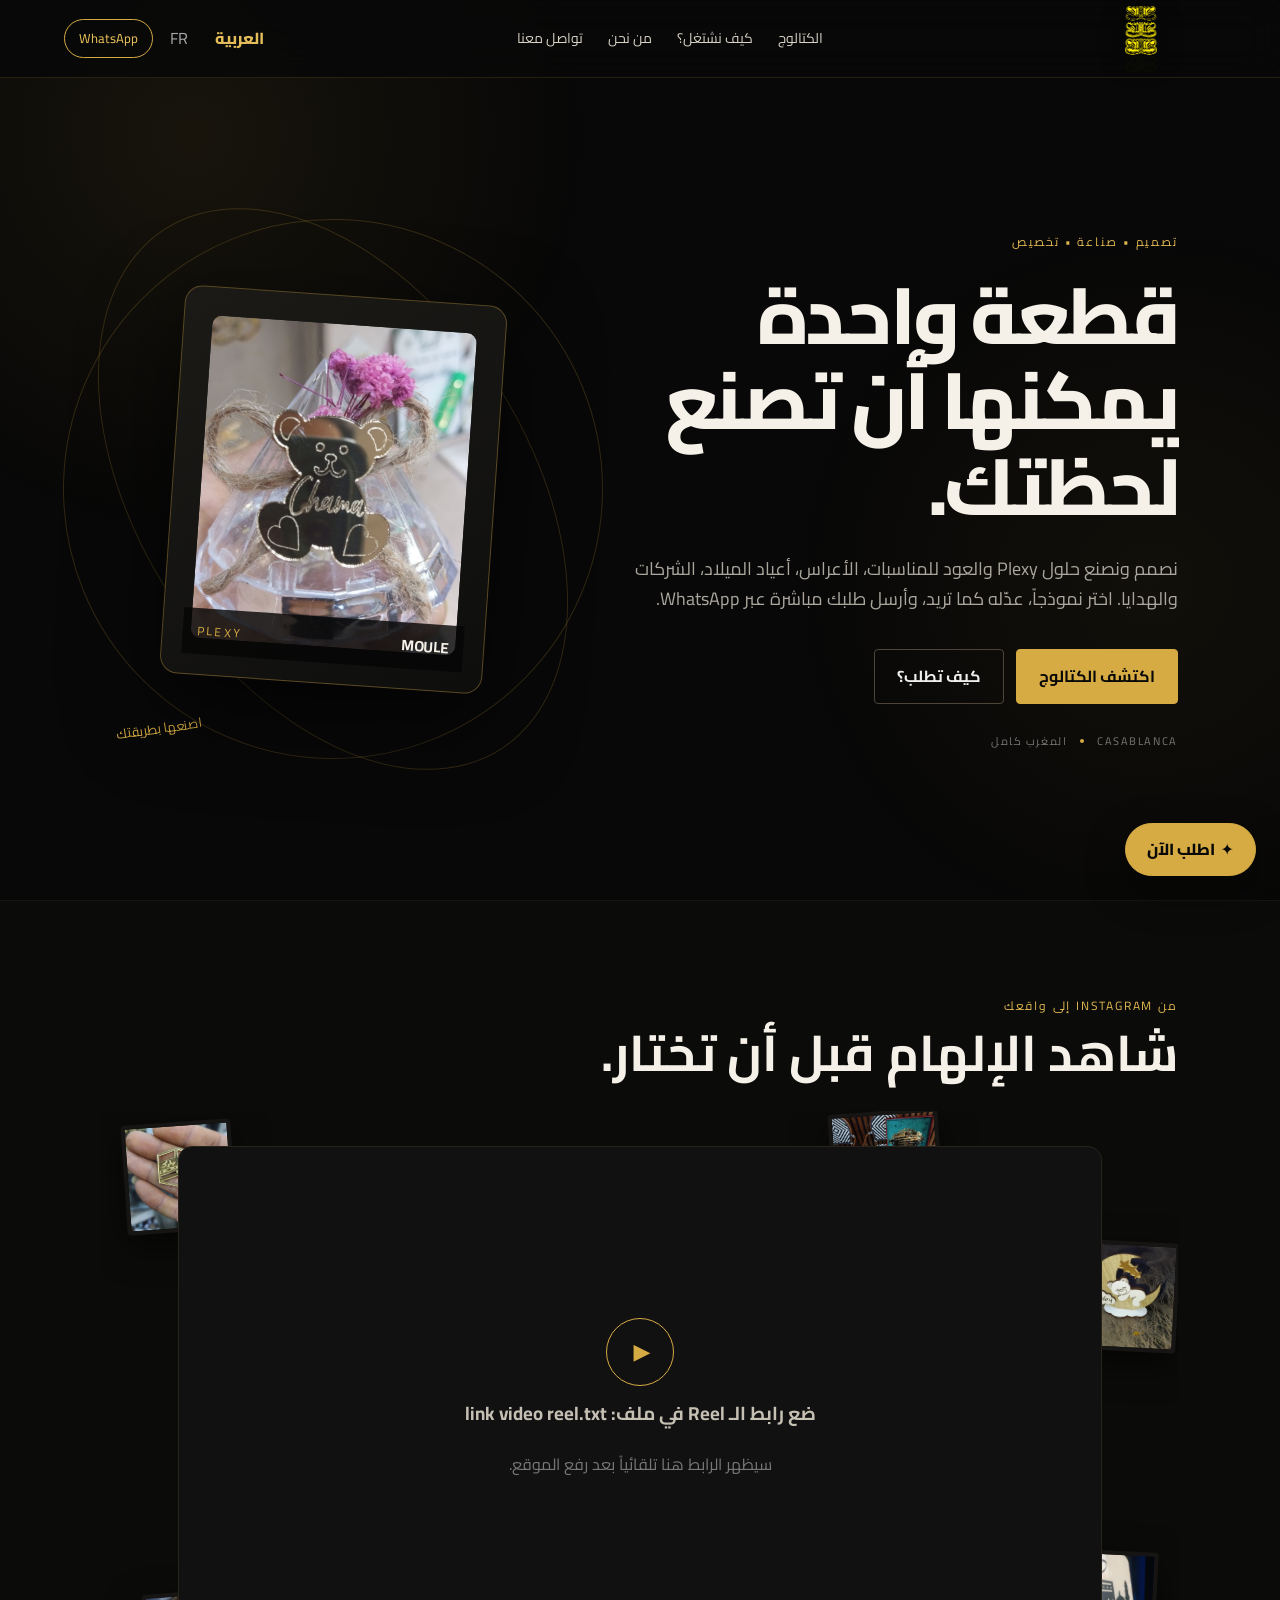
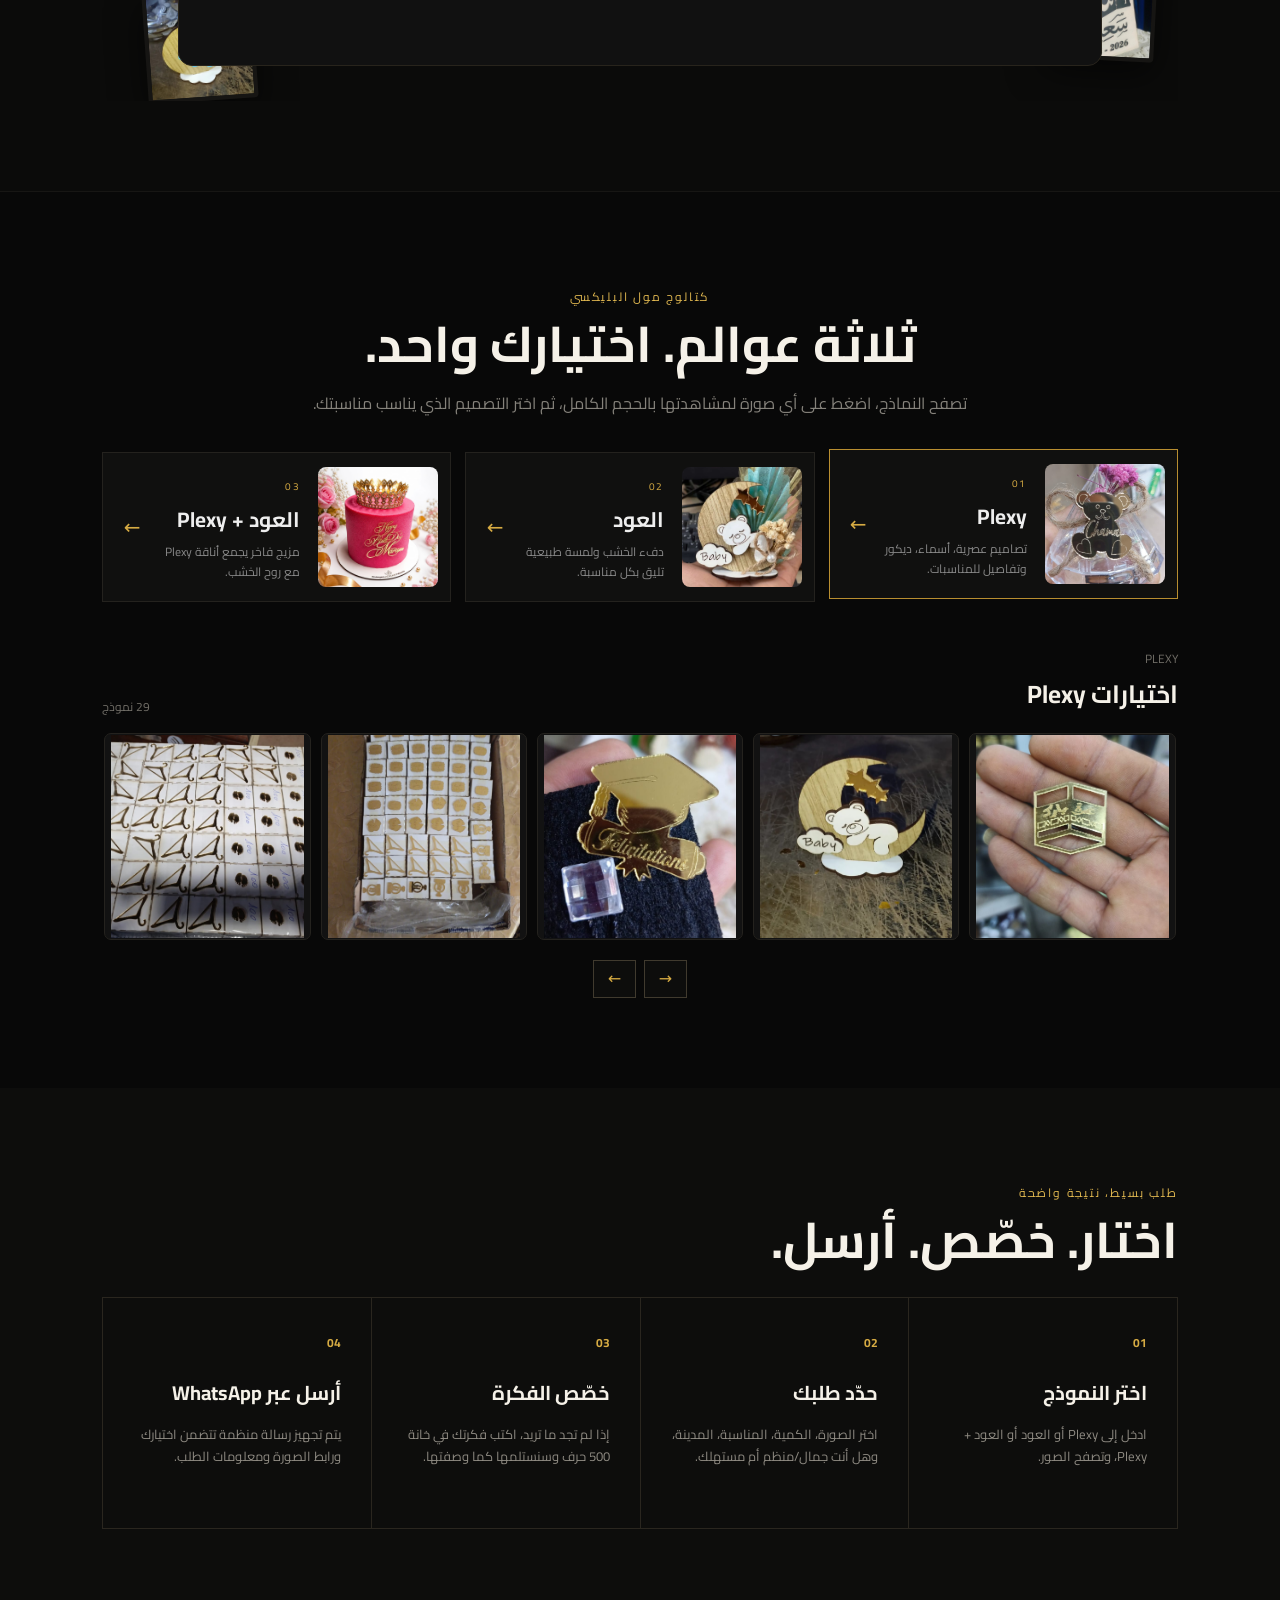
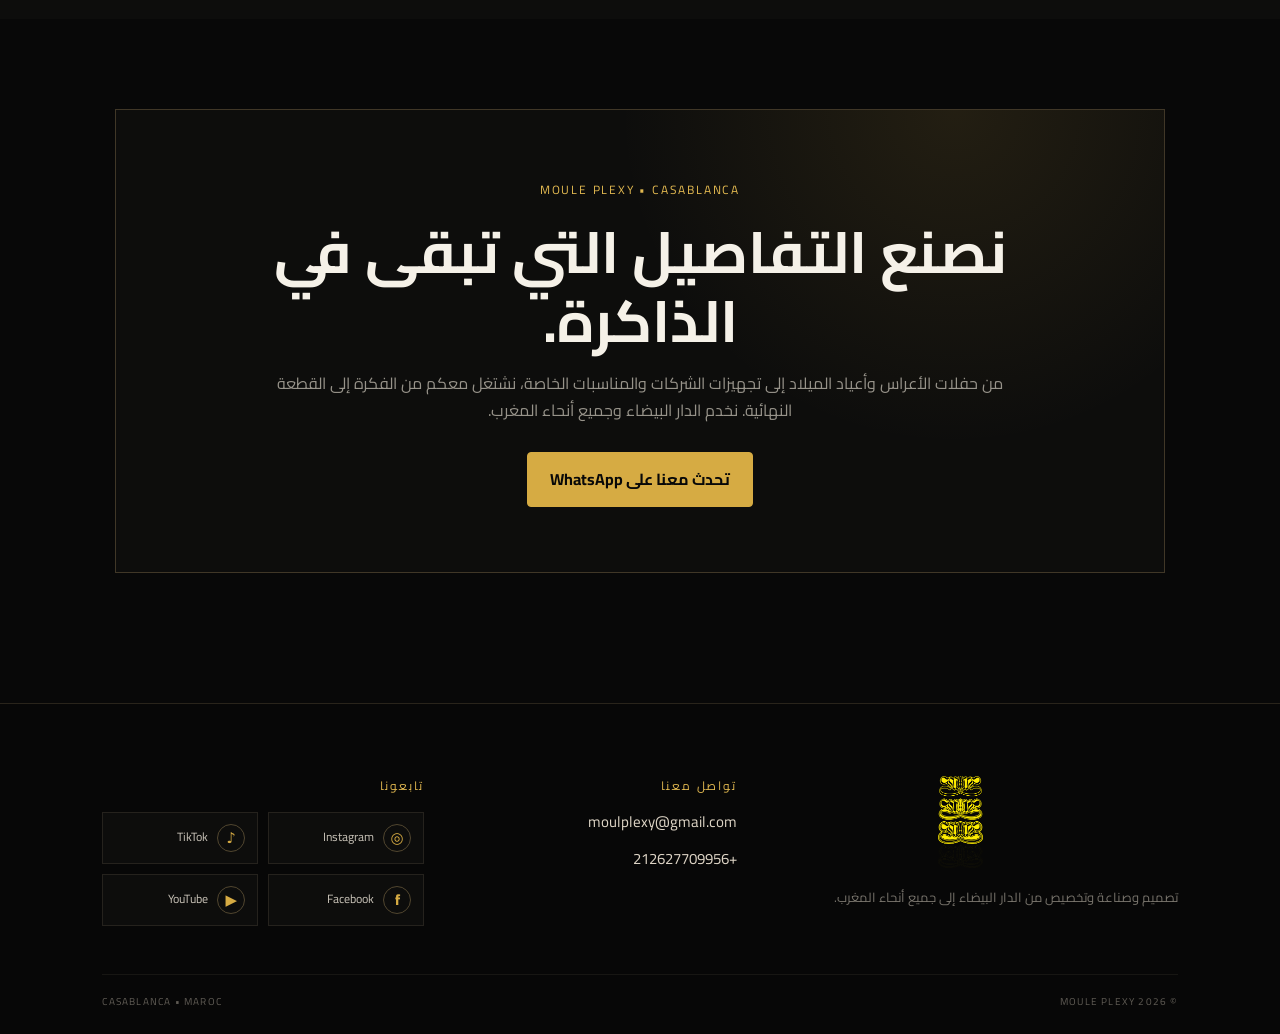
==== index.html @ 2c3da357 "Initial commit" ====
<!doctype html>
<html lang="ar" dir="rtl">
<head>
  <meta charset="utf-8">
  <meta name="viewport" content="width=device-width, initial-scale=1">
  <meta name="theme-color" content="#080808">
  <meta name="description" content="مول البليكسي — تصاميم Plexy والعود وحلول مخصصة للمناسبات والشركات في المغرب.">
  <title>MOULE PLEXY | مول البليكسي</title>
  <link rel="icon" href="assets/logo.png">
  <link rel="preconnect" href="https://fonts.googleapis.com">
  <link rel="preconnect" href="https://fonts.gstatic.com" crossorigin>
  <link href="https://fonts.googleapis.com/css2?family=Cairo:wght@400;500;600;700;800&family=Playfair+Display:wght@500;600;700&display=swap" rel="stylesheet">
  <link rel="stylesheet" href="style.css">
</head>
<body>
  <header class="site-header">
    <a class="brand" href="#top" aria-label="Moule Plexy">
      <img src="assets/logo.png" alt="MOULE PLEXY">
    </a>
    <nav class="nav">
      <a href="#catalog" data-ar="الكتالوج" data-fr="Catalogue">الكتالوج</a>
      <a href="#how" data-ar="كيف نشتغل؟" data-fr="Comment ça marche ?">كيف نشتغل؟</a>
      <a href="#about" data-ar="من نحن" data-fr="À propos">من نحن</a>
      <a href="#contact" data-ar="تواصل معنا" data-fr="Contact">تواصل معنا</a>
    </nav>
    <div class="header-actions">
      <button class="lang-btn active" data-lang="ar">العربية</button>
      <button class="lang-btn" data-lang="fr">FR</button>
      <a class="wa-mini" href="https://wa.me/212627709956" target="_blank" rel="noopener">WhatsApp</a>
    </div>
  </header>

  <main id="top">
    <section class="hero">
      <div class="hero-copy">
        <span class="eyebrow" data-ar="تصميم • صناعة • تخصيص" data-fr="Design • Fabrication • Personnalisation">تصميم • صناعة • تخصيص</span>
        <h1 data-ar="قطعة واحدة يمكنها أن تصنع لحظتك." data-fr="Une pièce suffit à créer votre moment.">قطعة واحدة يمكنها أن تصنع لحظتك.</h1>
        <p data-ar="نصمم ونصنع حلول Plexy والعود للمناسبات، الأعراس، أعياد الميلاد، الشركات والهدايا. اختر نموذجاً، عدّله كما تريد، وأرسل طلبك مباشرة عبر WhatsApp."
           data-fr="Nous concevons et fabriquons des créations en plexy et en bois pour mariages, anniversaires, événements, entreprises et cadeaux. Choisissez un modèle, personnalisez-le et envoyez votre demande directement sur WhatsApp.">
          نصمم ونصنع حلول Plexy والعود للمناسبات، الأعراس، أعياد الميلاد، الشركات والهدايا. اختر نموذجاً، عدّله كما تريد، وأرسل طلبك مباشرة عبر WhatsApp.
        </p>
        <div class="hero-ctas">
          <a class="btn primary" href="#catalog" data-ar="اكتشف الكتالوج" data-fr="Découvrir le catalogue">اكتشف الكتالوج</a>
          <a class="btn ghost" href="#how" data-ar="كيف تطلب؟" data-fr="Comment commander ?">كيف تطلب؟</a>
        </div>
        <div class="hero-meta">
          <span>CASABLANCA</span><i></i><span data-ar="المغرب كامل" data-fr="Tout le Maroc">المغرب كامل</span>
        </div>
      </div>
      <div class="hero-visual">
        <div class="gold-orbit orbit-a"></div>
        <div class="gold-orbit orbit-b"></div>
        <div class="hero-card">
          <img src="assets/plexi-icon.jpeg" alt="Plexy">
          <div class="hero-card-label"><strong>MOULE</strong><span>PLEXY</span></div>
        </div>
        <div class="hero-note" data-ar="اصنعها بطريقتك" data-fr="Créez-la à votre façon">اصنعها بطريقتك</div>
      </div>
    </section>

    <section class="reel-section">
      <div class="section-head">
        <div>
          <span class="kicker" data-ar="من Instagram إلى واقعك" data-fr="D’Instagram à votre réalité">من Instagram إلى واقعك</span>
          <h2 data-ar="شاهد الإلهام قبل أن تختار." data-fr="Voyez l’inspiration avant de choisir.">شاهد الإلهام قبل أن تختار.</h2>
        </div>
        <a id="reelLink" class="text-link" href="#" target="_blank" rel="noopener" hidden>Instagram ↗</a>
      </div>
      <div class="reel-stage" id="reelStage"><div class="reel-decor" id="reelDecor"></div><div class="reel-frame" id="reelFrame">
        <div class="reel-placeholder">
          <div class="play-ring">▶</div>
          <h3 data-ar="ضع رابط الـ Reel في ملف: link video reel.txt" data-fr="Ajoutez le lien du Reel dans : link video reel.txt">ضع رابط الـ Reel في ملف: link video reel.txt</h3>
          <p data-ar="سيظهر الرابط هنا تلقائياً بعد رفع الموقع." data-fr="Le lien apparaîtra ici automatiquement après la mise en ligne.">سيظهر الرابط هنا تلقائياً بعد رفع الموقع.</p>
        </div>
      </div></div>
    </section>

    <section class="catalog" id="catalog">
      <div class="section-head centered">
        <span class="kicker" data-ar="كتالوج مول البليكسي" data-fr="Catalogue Moule Plexy">كتالوج مول البليكسي</span>
        <h2 data-ar="ثلاثة عوالم. اختيارك واحد." data-fr="Trois univers. Un seul choix.">ثلاثة عوالم. اختيارك واحد.</h2>
        <p data-ar="تصفح النماذج، اضغط على أي صورة لمشاهدتها بالحجم الكامل، ثم اختر التصميم الذي يناسب مناسبتك."
           data-fr="Parcourez les modèles, cliquez sur une image pour l’agrandir, puis choisissez le design qui correspond à votre occasion.">
          تصفح النماذج، اضغط على أي صورة لمشاهدتها بالحجم الكامل، ثم اختر التصميم الذي يناسب مناسبتك.
        </p>
      </div>
      <div class="category-grid">
        <button class="category-card active" data-category="plexi">
          <div class="category-image"><img src="assets/plexi-icon.jpeg" alt="Plexy"></div>
          <div><span class="category-no">01</span><h3 data-ar="Plexy" data-fr="Plexy">Plexy</h3><p data-ar="تصاميم عصرية، أسماء، ديكور وتفاصيل للمناسبات." data-fr="Créations modernes, noms, décoration et détails pour vos événements.">تصاميم عصرية، أسماء، ديكور وتفاصيل للمناسبات.</p></div>
          <span class="arrow">←</span>
        </button>
        <button class="category-card" data-category="wood">
          <div class="category-image"><img src="assets/wood-icon.jpeg" alt="Bois"></div>
          <div><span class="category-no">02</span><h3 data-ar="العود" data-fr="Bois">العود</h3><p data-ar="دفء الخشب ولمسة طبيعية تليق بكل مناسبة." data-fr="La chaleur du bois avec une touche naturelle pour chaque occasion.">دفء الخشب ولمسة طبيعية تليق بكل مناسبة.</p></div>
          <span class="arrow">←</span>
        </button>
        <button class="category-card" data-category="combo">
          <div class="category-image"><img src="assets/combo-icon.jfif" alt="Plexy + Bois"></div>
          <div><span class="category-no">03</span><h3 data-ar="العود + Plexy" data-fr="Bois + Plexy">العود + Plexy</h3><p data-ar="مزيج فاخر يجمع أناقة Plexy مع روح الخشب." data-fr="Un mélange premium entre l’élégance du plexy et le caractère du bois.">مزيج فاخر يجمع أناقة Plexy مع روح الخشب.</p></div>
          <span class="arrow">←</span>
        </button>
      </div>

      <div class="gallery-wrap">
        <div class="gallery-head">
          <div><span id="galleryKicker">PLEXY</span><h3 id="galleryTitle">اختيارات Plexy</h3></div>
          <span id="galleryCount"></span>
        </div>
        <div class="gallery" id="gallery"></div>
        <div class="gallery-actions">
          <button class="slider-btn" id="prevBtn" aria-label="Previous">→</button>
          <button class="slider-btn" id="nextBtn" aria-label="Next">←</button>
        </div>
      </div>
    </section>

    <section class="how" id="how">
      <div class="section-head">
        <div><span class="kicker" data-ar="طلب بسيط، نتيجة واضحة" data-fr="Simple à commander, clair à réaliser">طلب بسيط، نتيجة واضحة</span>
        <h2 data-ar="اختار. خصّص. أرسل." data-fr="Choisissez. Personnalisez. Envoyez.">اختار. خصّص. أرسل.</h2></div>
      </div>
      <div class="steps">
        <article><b>01</b><h3 data-ar="اختر النموذج" data-fr="Choisissez le modèle">اختر النموذج</h3><p data-ar="ادخل إلى Plexy أو العود أو العود + Plexy، وتصفح الصور."
          data-fr="Ouvrez Plexy, Bois ou Bois + Plexy et parcourez les modèles.">ادخل إلى Plexy أو العود أو العود + Plexy، وتصفح الصور.</p></article>
        <article><b>02</b><h3 data-ar="حدّد طلبك" data-fr="Définissez votre demande">حدّد طلبك</h3><p data-ar="اختر الصورة، الكمية، المناسبة، المدينة، وهل أنت جمال/منظم أم مستهلك."
          data-fr="Choisissez la photo, la quantité, l’occasion, la ville et indiquez si vous êtes professionnel ou particulier.">اختر الصورة، الكمية، المناسبة، المدينة، وهل أنت جمال/منظم أم مستهلك.</p></article>
        <article><b>03</b><h3 data-ar="خصّص الفكرة" data-fr="Personnalisez l’idée">خصّص الفكرة</h3><p data-ar="إذا لم تجد ما تريد، اكتب فكرتك في خانة 500 حرف وسنستلمها كما وصفتها."
          data-fr="Si aucun modèle ne vous convient, décrivez votre idée en 500 caractères maximum.">إذا لم تجد ما تريد، اكتب فكرتك في خانة 500 حرف وسنستلمها كما وصفتها.</p></article>
        <article><b>04</b><h3 data-ar="أرسل عبر WhatsApp" data-fr="Envoyez sur WhatsApp">أرسل عبر WhatsApp</h3><p data-ar="يتم تجهيز رسالة منظمة تتضمن اختيارك ورابط الصورة ومعلومات الطلب."
          data-fr="Un message structuré avec votre choix, le lien de l’image et les informations de commande est préparé.">يتم تجهيز رسالة منظمة تتضمن اختيارك ورابط الصورة ومعلومات الطلب.</p></article>
      </div>
    </section>

    <section class="about" id="about">
      <div class="about-box">
        <span class="kicker" data-ar="MOULE PLEXY • CASABLANCA" data-fr="MOULE PLEXY • CASABLANCA">MOULE PLEXY • CASABLANCA</span>
        <h2 data-ar="نصنع التفاصيل التي تبقى في الذاكرة." data-fr="Nous créons les détails qui restent en mémoire.">نصنع التفاصيل التي تبقى في الذاكرة.</h2>
        <p data-ar="من حفلات الأعراس وأعياد الميلاد إلى تجهيزات الشركات والمناسبات الخاصة، نشتغل معكم من الفكرة إلى القطعة النهائية. نخدم الدار البيضاء وجميع أنحاء المغرب."
           data-fr="Des mariages et anniversaires aux événements d’entreprise et occasions privées, nous vous accompagnons de l’idée à la pièce finale. Nous livrons à Casablanca et partout au Maroc.">
          من حفلات الأعراس وأعياد الميلاد إلى تجهيزات الشركات والمناسبات الخاصة، نشتغل معكم من الفكرة إلى القطعة النهائية. نخدم الدار البيضاء وجميع أنحاء المغرب.
        </p>
        <a class="btn primary" href="https://wa.me/212627709956" target="_blank" rel="noopener" data-ar="تحدث معنا على WhatsApp" data-fr="Parler avec nous sur WhatsApp">تحدث معنا على WhatsApp</a>
      </div>
    </section>
  </main>

  <footer class="site-footer" id="contact">
    <div class="footer-inner">
      <div class="footer-brand">
        <img src="assets/logo.png" alt="MOULE PLEXY">
        <p data-ar="تصميم وصناعة وتخصيص من الدار البيضاء إلى جميع أنحاء المغرب." data-fr="Design, fabrication et personnalisation depuis Casablanca partout au Maroc.">تصميم وصناعة وتخصيص من الدار البيضاء إلى جميع أنحاء المغرب.</p>
      </div>
      <div class="footer-contact">
        <span class="kicker" data-ar="تواصل معنا" data-fr="Contactez-nous">تواصل معنا</span>
        <a class="contact-line" id="emailLink" href="mailto:moulplexy@gmail.com">moulplexy@gmail.com</a>
        <a class="contact-line" id="waFooter" href="https://wa.me/212627709956" target="_blank" rel="noopener">+212 627 709 956</a>
      </div>
      <div class="social-block">
        <span class="kicker" data-ar="تابعونا" data-fr="Suivez-nous">تابعونا</span>
        <div class="social-grid">
          <a class="social-link" id="instagramLink" href="https://www.instagram.com/moulplexy/" target="_blank" rel="noopener" aria-label="Instagram"><span class="social-icon">◎</span><span>Instagram</span></a>
          <a class="social-link" id="tiktokLink" href="https://www.tiktok.com/@moulplexy" target="_blank" rel="noopener" aria-label="TikTok"><span class="social-icon">♪</span><span>TikTok</span></a>
          <a class="social-link" id="facebookLink" href="https://www.facebook.com/moulplexy" target="_blank" rel="noopener" aria-label="Facebook"><span class="social-icon">f</span><span>Facebook</span></a>
          <a class="social-link" id="youtubeLink" href="https://www.youtube.com/@moulplexy" target="_blank" rel="noopener" aria-label="YouTube"><span class="social-icon">▶</span><span>YouTube</span></a>
        </div>
      </div>
    </div>
    <div class="footer-bottom"><span>© <span id="year"></span> MOULE PLEXY</span><span data-ar="CASABLANCA • MAROC" data-fr="CASABLANCA • MAROC">CASABLANCA • MAROC</span></div>
  </footer>

  <button class="floating-order" id="floatingOrder"><span>✦</span><span data-ar="اطلب الآن" data-fr="Commander">اطلب الآن</span></button>

  <div class="modal" id="productModal" aria-hidden="true">
    <div class="modal-backdrop"></div>
    <div class="modal-dialog" role="dialog" aria-modal="true">
      <button class="modal-close" id="modalClose" aria-label="Close">×</button>
      <div class="modal-image"><img id="modalImg" src="" alt=""></div>
      <div class="modal-info">
        <span class="kicker" id="modalCategory"></span>
        <h2 id="modalTitle"></h2>
        <p id="modalDescription"></p>
        <form id="orderForm">
          <div class="form-grid">
            <label><span data-ar="الكمية" data-fr="Quantité">الكمية</span><input id="qty" type="number" min="1" value="1" required></label>
            <label><span data-ar="المناسبة" data-fr="Occasion">المناسبة</span><select id="occasion">
              <option value="wedding" data-ar="عرس / زفاف" data-fr="Mariage">عرس / زفاف</option>
              <option value="birthday" data-ar="عيد ميلاد" data-fr="Anniversaire">عيد ميلاد</option>
              <option value="corporate" data-ar="شركة / حدث مهني" data-fr="Entreprise / événement professionnel">شركة / حدث مهني</option>
              <option value="other" data-ar="مناسبة أخرى" data-fr="Autre">مناسبة أخرى</option>
            </select></label>
            <label><span data-ar="المدينة" data-fr="Ville">المدينة</span><input id="city" maxlength="80" placeholder="Casablanca" required></label>
            <label><span data-ar="الصفة" data-fr="Profil">الصفة</span><select id="profile">
              <option value="professional" data-ar="جمال / منظم / شركة" data-fr="Professionnel / organisateur / entreprise">جمال / منظم / شركة</option>
              <option value="consumer" data-ar="مستهلك / فرد" data-fr="Particulier">مستهلك / فرد</option>
            </select></label>
          </div>
          <label class="idea-label"><span data-ar="إذا كانت لديك فكرة خاصة (500 حرف كحد أقصى)" data-fr="Si vous avez une idée personnalisée (500 caractères max.)">إذا كانت لديك فكرة خاصة (500 حرف كحد أقصى)</span>
            <textarea id="idea" maxlength="500" rows="4" placeholder="اكتب فكرتك هنا..."></textarea><small id="charCount">0/500</small></label>
          <button class="btn primary full" type="submit"><span data-ar="إرسال الطلب عبر WhatsApp" data-fr="Envoyer la demande via WhatsApp">إرسال الطلب عبر WhatsApp</span> ↗</button>
        </form>
      </div>
    </div>
  </div>

  <script src="script.js"></script>
</body>
</html>
---- style.css ----
*{box-sizing:border-box}html{scroll-behavior:smooth}body{margin:0;background:#080808;color:#f5f1e8;font-family:"Cairo",system-ui,sans-serif;line-height:1.7}body:before{content:"";position:fixed;inset:0;pointer-events:none;background:radial-gradient(circle at 15% 15%,rgba(214,171,67,.08),transparent 30%),radial-gradient(circle at 90% 65%,rgba(214,171,67,.05),transparent 28%);z-index:-1}a{color:inherit;text-decoration:none}button,input,select,textarea{font:inherit}.site-header{height:78px;position:sticky;top:0;z-index:30;background:rgba(8,8,8,.88);backdrop-filter:blur(18px);border-bottom:1px solid rgba(214,171,67,.15);display:flex;align-items:center;gap:30px;padding:8px 5vw}.brand{height:60px;width:88px;display:flex;align-items:center}.brand img{max-height:58px;width:100%;object-fit:contain;filter:drop-shadow(0 5px 15px rgba(0,0,0,.4))}.nav{display:flex;gap:25px;flex:1;justify-content:center}.nav a{font-size:14px;color:#d8d2c5;transition:.2s}.nav a:hover{color:#e0b94f}.header-actions{display:flex;align-items:center;gap:7px}.lang-btn{border:0;background:transparent;color:#aaa;padding:7px 10px;cursor:pointer}.lang-btn.active{color:#e4bd5a;font-weight:800}.wa-mini{border:1px solid #d6ab43;color:#f0c65e;border-radius:999px;padding:7px 14px;font-size:13px}.hero{min-height:calc(100vh - 78px);display:grid;grid-template-columns:1.1fr .9fr;align-items:center;gap:4vw;padding:70px 8vw;overflow:hidden;position:relative}.hero-copy{max-width:760px}.eyebrow,.kicker{display:inline-block;color:#e1b850;font-size:12px;letter-spacing:.15em;text-transform:uppercase}.hero h1{font-size:clamp(42px,6.2vw,82px);line-height:1.08;margin:18px 0 24px;font-weight:800;letter-spacing:-.04em}.hero p{color:#aaa69d;font-size:18px;max-width:690px}.hero-ctas{display:flex;gap:12px;margin-top:34px}.btn{display:inline-flex;justify-content:center;align-items:center;gap:8px;border-radius:4px;padding:13px 22px;border:1px solid #d6ab43;cursor:pointer;transition:.25s;font-weight:700}.btn.primary{background:#d6ab43;color:#080808}.btn.primary:hover{background:#f1cf72;transform:translateY(-2px)}.btn.ghost{border-color:#4d4638;color:#eee}.btn.ghost:hover{border-color:#d6ab43}.hero-meta{display:flex;align-items:center;gap:13px;margin-top:28px;font-size:11px;color:#777;letter-spacing:.14em}.hero-meta i{width:4px;height:4px;background:#d6ab43;border-radius:50%}.hero-visual{height:570px;position:relative;display:grid;place-items:center}.hero-card{width:min(360px,70%);aspect-ratio:1/1.18;background:linear-gradient(145deg,#1b1a17,#0e0e0d);border:1px solid rgba(214,171,67,.35);border-radius:18px;padding:28px;box-shadow:0 30px 90px rgba(0,0,0,.6);transform:rotate(4deg);position:relative;z-index:2}.hero-card img{width:100%;height:100%;object-fit:cover;border-radius:10px;filter:saturate(.92)}.hero-card-label{position:absolute;bottom:20px;right:20px;left:20px;background:rgba(5,5,5,.8);padding:10px 14px;display:flex;justify-content:space-between;align-items:center}.hero-card-label strong{font-size:15px}.hero-card-label span{font-size:12px;color:#d6ab43;letter-spacing:.2em}.gold-orbit{position:absolute;border:1px solid rgba(214,171,67,.2);border-radius:50%}.orbit-a{width:540px;height:540px;transform:rotate(23deg)}.orbit-b{width:390px;height:620px;transform:rotate(-33deg)}.hero-note{position:absolute;bottom:35px;left:3%;font-size:13px;color:#d6ab43;transform:rotate(-8deg)}section{padding:90px 8vw}.reel-section{border-top:1px solid #171614;border-bottom:1px solid #171614;background:#0b0b0a}.section-head{display:flex;justify-content:space-between;align-items:end;gap:20px;margin-bottom:28px}.section-head h2{margin:7px 0 0;font-size:clamp(30px,4vw,50px);line-height:1.15}.centered{text-align:center;display:block;max-width:800px;margin:0 auto 35px}.centered p{color:#85827b}.text-link{color:#d6ab43}.reel-stage{position:relative;width:min(1120px,100%);margin:auto;padding:35px 7%}.reel-decor{position:absolute;inset:0;pointer-events:none;overflow:hidden}.reel-decor img{position:absolute;width:110px;height:110px;object-fit:cover;border:4px solid #161513;box-shadow:0 12px 35px rgba(0,0,0,.55);border-radius:4px;transform:rotate(var(--r));transition:.5s}.reel-decor img:nth-child(1){top:2%;left:2%}.reel-decor img:nth-child(2){top:22%;right:0}.reel-decor img:nth-child(3){bottom:0;left:4%}.reel-decor img:nth-child(4){bottom:7%;right:2%}.reel-decor img:nth-child(5){top:0;right:22%}.reel-decor img:nth-child(6){bottom:0;left:24%}.reel-frame{width:100%;margin:auto;aspect-ratio:16/9;background:#111;border:1px solid #28241c;border-radius:14px;overflow:hidden;position:relative}.reel-frame iframe{width:100%;height:100%;border:0}.reel-placeholder{height:100%;display:grid;place-items:center;align-content:center;text-align:center;color:#777;padding:30px}.reel-placeholder h3{color:#c6c0b4;margin:12px 0 5px}.play-ring{width:68px;height:68px;border:1px solid #d6ab43;color:#d6ab43;border-radius:50%;display:grid;place-items:center;font-size:22px;padding-left:4px}.category-grid{display:grid;grid-template-columns:repeat(3,1fr);gap:14px}.category-card{background:#10100f;color:#eee;border:1px solid #24221e;padding:12px;text-align:right;display:grid;grid-template-columns:120px 1fr 25px;gap:18px;align-items:center;cursor:pointer;min-height:150px;transition:.25s}.category-card:hover,.category-card.active{border-color:#b88e30;transform:translateY(-3px)}.category-image{width:120px;height:120px;border-radius:8px;overflow:hidden;background:#191817}.category-image img{width:100%;height:100%;object-fit:cover}.category-no{font-size:10px;color:#d6ab43;letter-spacing:.15em}.category-card h3{margin:4px 0;font-size:21px}.category-card p{font-size:12px;color:#888;margin:0}.arrow{color:#d6ab43;font-size:20px}.gallery-wrap{margin-top:42px;position:relative}.gallery-head{display:flex;justify-content:space-between;align-items:end;margin-bottom:14px}.gallery-head h3{margin:2px 0;font-size:25px}.gallery-head span{color:#706d66;font-size:12px}.gallery{display:flex;gap:10px;overflow-x:auto;scroll-behavior:smooth;scrollbar-width:none;padding:2px}.gallery::-webkit-scrollbar{display:none}.gallery-item{flex:0 0 calc(20% - 8px);aspect-ratio:1/1;overflow:hidden;border-radius:7px;background:#121212;cursor:zoom-in;border:1px solid #24221e}.gallery-item img{width:100%;height:100%;object-fit:cover;transition:transform .55s}.gallery-item:hover img{transform:scale(1.08)}.gallery-actions{display:flex;justify-content:center;gap:8px;margin-top:18px}.slider-btn{width:43px;height:38px;border:1px solid #403a2e;background:#0d0d0c;color:#d6ab43;cursor:pointer}.how{background:#0d0d0c}.steps{display:grid;grid-template-columns:repeat(4,1fr);gap:1px;background:#2a261f;border:1px solid #2a261f}.steps article{background:#0d0d0c;padding:30px;min-height:230px}.steps b{color:#d6ab43;font-size:12px}.steps h3{font-size:20px;margin:20px 0 8px}.steps p{color:#8e8a82;font-size:13px}.about{padding-bottom:130px}.about-box{border:1px solid #403727;background:radial-gradient(circle at 80% 0,rgba(214,171,67,.11),transparent 35%),#0d0d0c;padding:65px;max-width:1050px;margin:auto;text-align:center}.about-box h2{font-size:clamp(32px,5vw,58px);line-height:1.2;margin:14px 0}.about-box p{max-width:760px;margin:0 auto 28px;color:#97938a}.floating-order{position:fixed;z-index:25;bottom:24px;right:24px;border:1px solid #d6ab43;background:#d6ab43;color:#080808;border-radius:999px;padding:12px 21px;box-shadow:0 15px 40px rgba(0,0,0,.45);font-weight:800;cursor:pointer}.floating-order span:first-child{margin-left:6px}.modal{position:fixed;inset:0;z-index:60;display:none;align-items:center;justify-content:center;padding:20px}.modal.open{display:flex}.modal-backdrop{position:absolute;inset:0;background:rgba(0,0,0,.86);backdrop-filter:blur(8px)}.modal-dialog{position:relative;z-index:2;width:min(1080px,96vw);max-height:92vh;overflow:auto;background:#0d0d0c;border:1px solid #3b3324;display:grid;grid-template-columns:1fr 1fr}.modal-close{position:absolute;top:10px;left:10px;z-index:5;width:40px;height:40px;border-radius:50%;border:1px solid #51472f;background:rgba(0,0,0,.65);color:#fff;font-size:25px;cursor:pointer}.modal-image{min-height:560px;background:#080808}.modal-image img{width:100%;height:100%;object-fit:cover}.modal-info{padding:40px}.modal-info h2{font-size:34px;margin:7px 0}.modal-info>p{color:#8f8b83;font-size:13px}.form-grid{display:grid;grid-template-columns:1fr 1fr;gap:12px}.form-grid label,.idea-label{display:flex;flex-direction:column;gap:5px;font-size:12px;color:#b8b2a7}.form-grid input,.form-grid select,.idea-label textarea{width:100%;border:1px solid #353027;background:#141311;color:#f5f1e8;border-radius:4px;padding:10px;outline:none}.form-grid input:focus,.form-grid select:focus,.idea-label textarea:focus{border-color:#d6ab43}.idea-label{margin-top:12px;position:relative}.idea-label small{position:absolute;bottom:7px;left:8px;color:#777}.idea-label textarea{resize:vertical;padding-bottom:27px}.full{width:100%;margin-top:15px}@media(max-width:900px){.reel-stage{padding:10px}.reel-decor{display:none}.gallery-item{flex-basis:calc(33.333% - 7px)}.site-header{padding:8px 4vw}.nav{display:none}.header-actions{margin-right:auto}.hero{grid-template-columns:1fr;padding:65px 6vw}.hero-visual{height:470px}.category-grid{grid-template-columns:1fr}.steps{grid-template-columns:1fr 1fr}.modal-dialog{grid-template-columns:1fr}.modal-image{min-height:360px;max-height:45vh}.modal-info{padding:28px}section{padding:70px 6vw}}@media(max-width:550px){.gallery-item{flex-basis:calc(50% - 5px)}.wa-mini{display:none}.hero h1{font-size:42px}.hero p{font-size:15px}.hero-visual{height:390px}.hero-card{width:75%}.category-card{grid-template-columns:90px 1fr 20px}.category-image{width:90px;height:90px}.steps{grid-template-columns:1fr}.form-grid{grid-template-columns:1fr}.about-box{padding:35px 22px}.floating-order{right:14px;bottom:14px}.modal{padding:8px}.modal-dialog{max-height:96vh}.modal-info h2{font-size:28px}}
body[dir="ltr"] .category-card{text-align:left}.ltr{direction:ltr}

/* Contact & social footer */
.site-footer{padding:72px 8vw 24px;border-top:1px solid #29241b;background:#070707}
.footer-inner{display:grid;grid-template-columns:1.2fr .8fr 1fr;gap:55px;max-width:1250px;margin:auto}
.footer-brand img{width:min(240px,75%);height:92px;object-fit:contain;object-position:left center}
.footer-brand p{color:#77736b;font-size:13px;max-width:410px;margin:10px 0 0}
.footer-contact,.social-block{display:flex;flex-direction:column;gap:12px}
.contact-line{font-size:15px;color:#ddd4c5;transition:.2s}
.contact-line:hover{color:#e1b850}
.social-grid{display:grid;grid-template-columns:1fr 1fr;gap:10px;margin-top:3px}
.social-link{display:flex;align-items:center;gap:9px;border:1px solid #25221d;background:#0d0d0c;padding:11px 12px;color:#c9c3b8;font-size:12px;transition:.25s}
.social-link:hover{border-color:#b88e30;color:#e7bf5a;transform:translateY(-2px)}
.social-icon{width:28px;height:28px;border:1px solid #51462f;border-radius:50%;display:grid;place-items:center;color:#d6ab43;font-weight:800;font-size:15px;flex:none}
.footer-bottom{max-width:1250px;margin:48px auto 0;padding-top:18px;border-top:1px solid #171613;display:flex;justify-content:space-between;gap:15px;color:#5f5b54;font-size:10px;letter-spacing:.12em}
/* Larger brand/logo presentation */
.brand{height:68px;width:150px}
.brand img{max-height:66px;width:100%;object-fit:contain}
@media(max-width:900px){.footer-inner{grid-template-columns:1fr 1fr;gap:35px}.footer-brand{grid-column:1/-1}.site-footer{padding:60px 6vw 22px}}
@media(max-width:550px){.footer-inner{grid-template-columns:1fr}.footer-brand{grid-column:auto}.footer-brand img{width:230px;height:86px}.social-grid{grid-template-columns:1fr 1fr}.footer-bottom{flex-direction:column;gap:5px}.brand{width:125px;height:62px}.brand img{max-height:60px}}
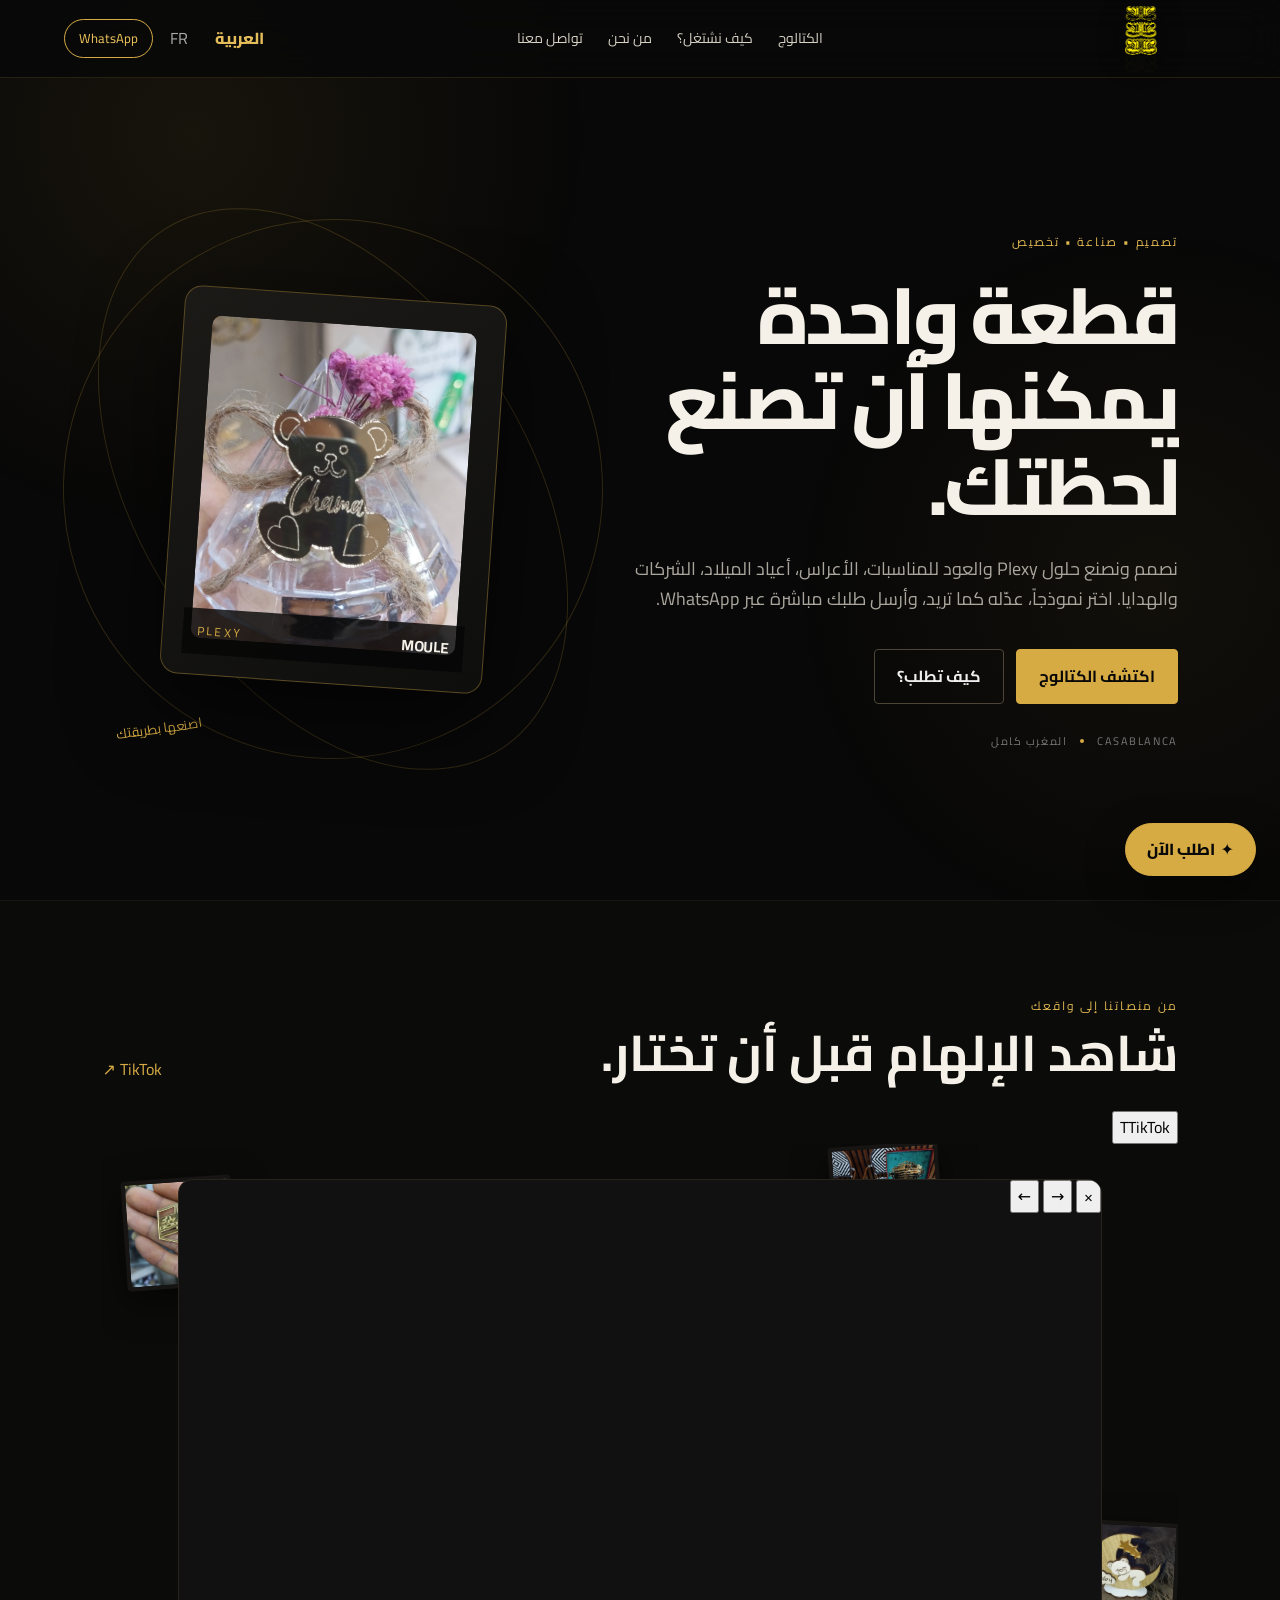
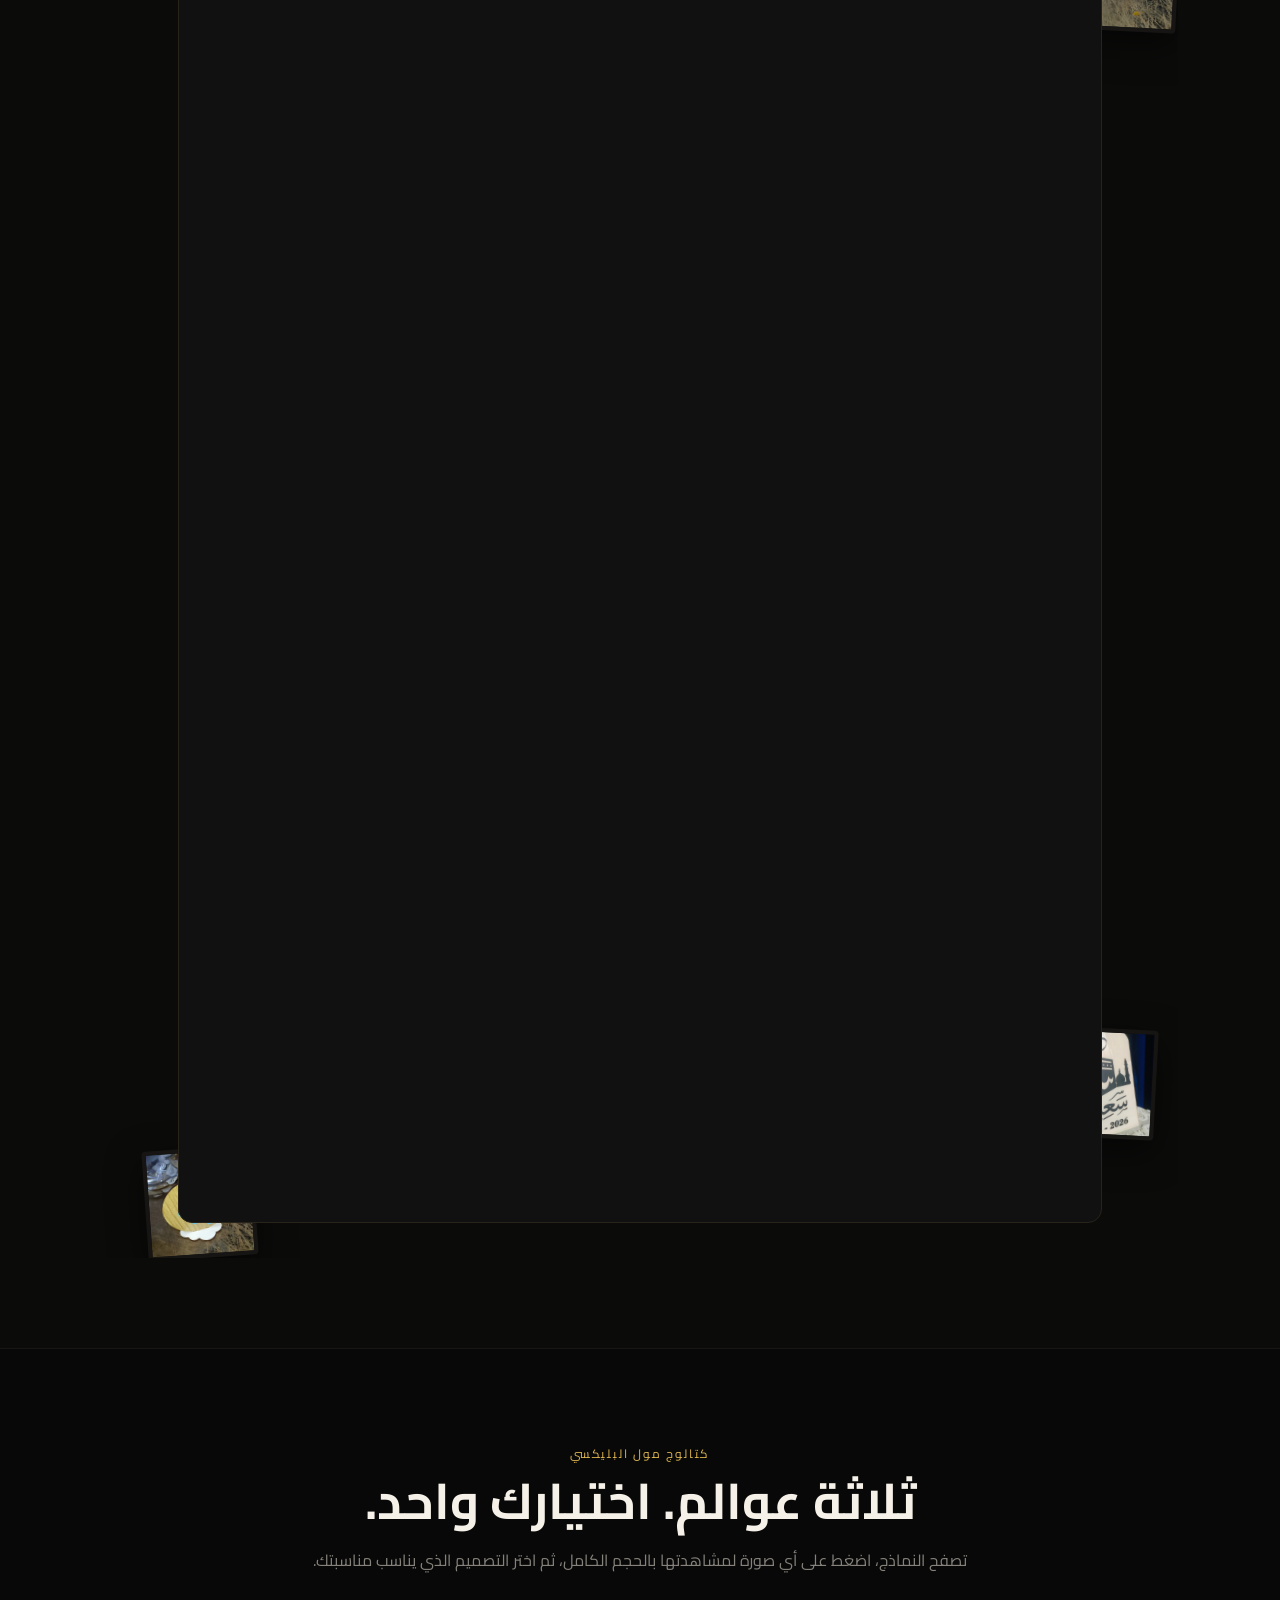
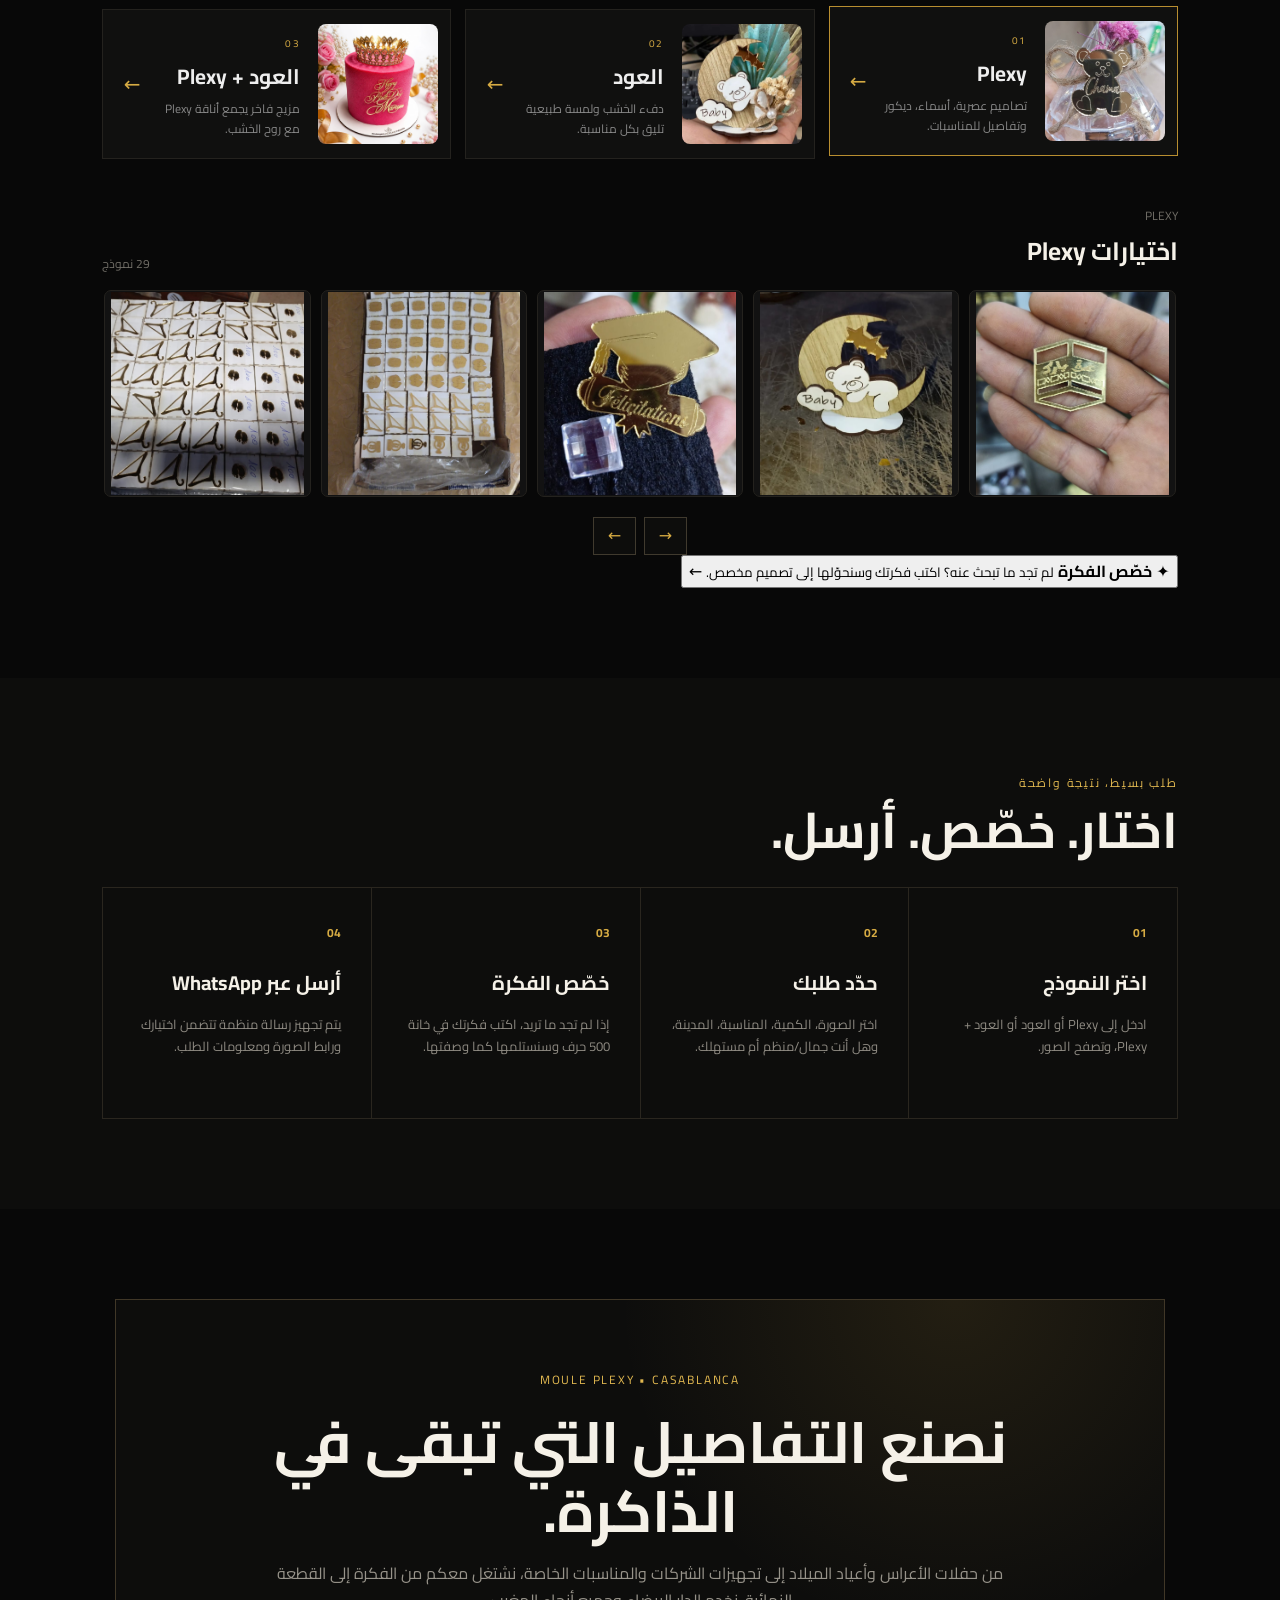
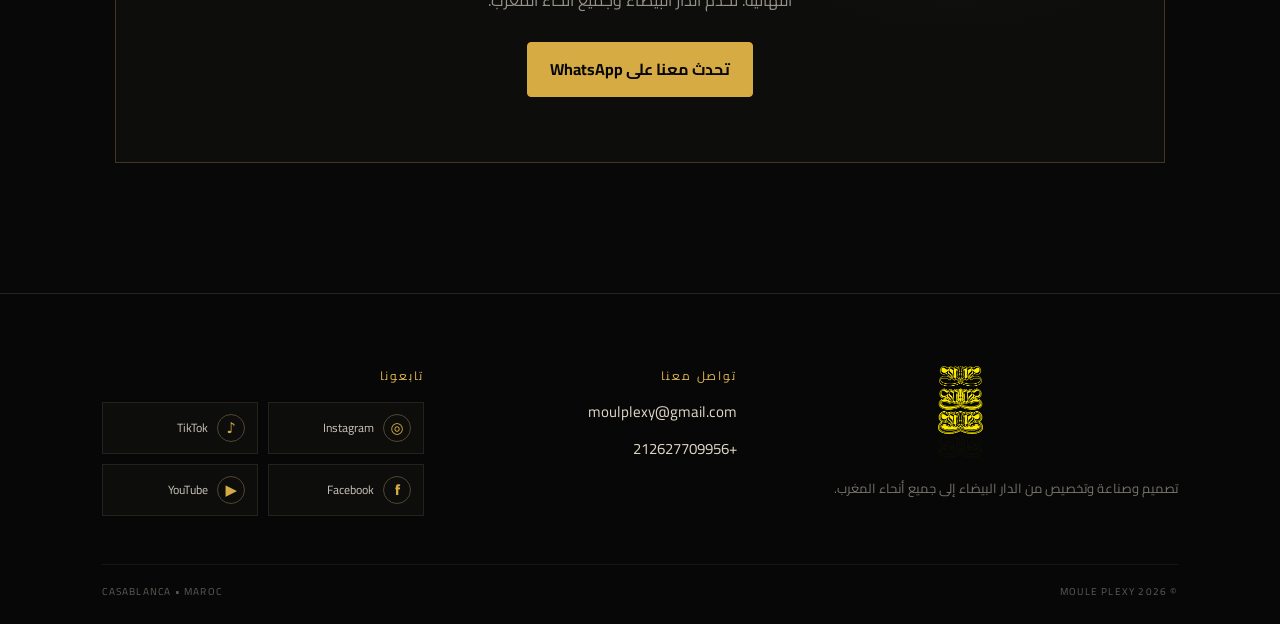
==== commit 84cfd5b8: "Add files via upload" ====
--- a/index.html
+++ b/index.html
@@ -61,11 +61,12 @@
     <section class="reel-section">
       <div class="section-head">
         <div>
-          <span class="kicker" data-ar="من Instagram إلى واقعك" data-fr="D’Instagram à votre réalité">من Instagram إلى واقعك</span>
+          <span class="kicker" data-ar="من منصاتنا إلى واقعك" data-fr="De nos plateformes à votre réalité">من Instagram إلى واقعك</span>
           <h2 data-ar="شاهد الإلهام قبل أن تختار." data-fr="Voyez l’inspiration avant de choisir.">شاهد الإلهام قبل أن تختار.</h2>
         </div>
         <a id="reelLink" class="text-link" href="#" target="_blank" rel="noopener" hidden>Instagram ↗</a>
       </div>
+      <div class="reel-tabs" id="reelTabs" aria-label="Video platforms"></div>
       <div class="reel-stage" id="reelStage"><div class="reel-decor" id="reelDecor"></div><div class="reel-frame" id="reelFrame">
         <div class="reel-placeholder">
           <div class="play-ring">▶</div>
@@ -112,6 +113,14 @@
           <button class="slider-btn" id="prevBtn" aria-label="Previous">→</button>
           <button class="slider-btn" id="nextBtn" aria-label="Next">←</button>
         </div>
+        <button class="custom-idea-card" id="customIdeaBtn" type="button">
+          <span class="custom-idea-icon">✦</span>
+          <span class="custom-idea-copy">
+            <strong data-ar="خصّص الفكرة" data-fr="Personnalisez l’idée">خصّص الفكرة</strong>
+            <small data-ar="لم تجد ما تبحث عنه؟ اكتب فكرتك وسنحوّلها إلى تصميم مخصص." data-fr="Vous n’avez pas trouvé ce que vous cherchez ? Décrivez votre idée et nous créerons une pièce personnalisée.">لم تجد ما تبحث عنه؟ اكتب فكرتك وسنحوّلها إلى تصميم مخصص.</small>
+          </span>
+          <span class="custom-idea-arrow">←</span>
+        </button>
       </div>
     </section>
 
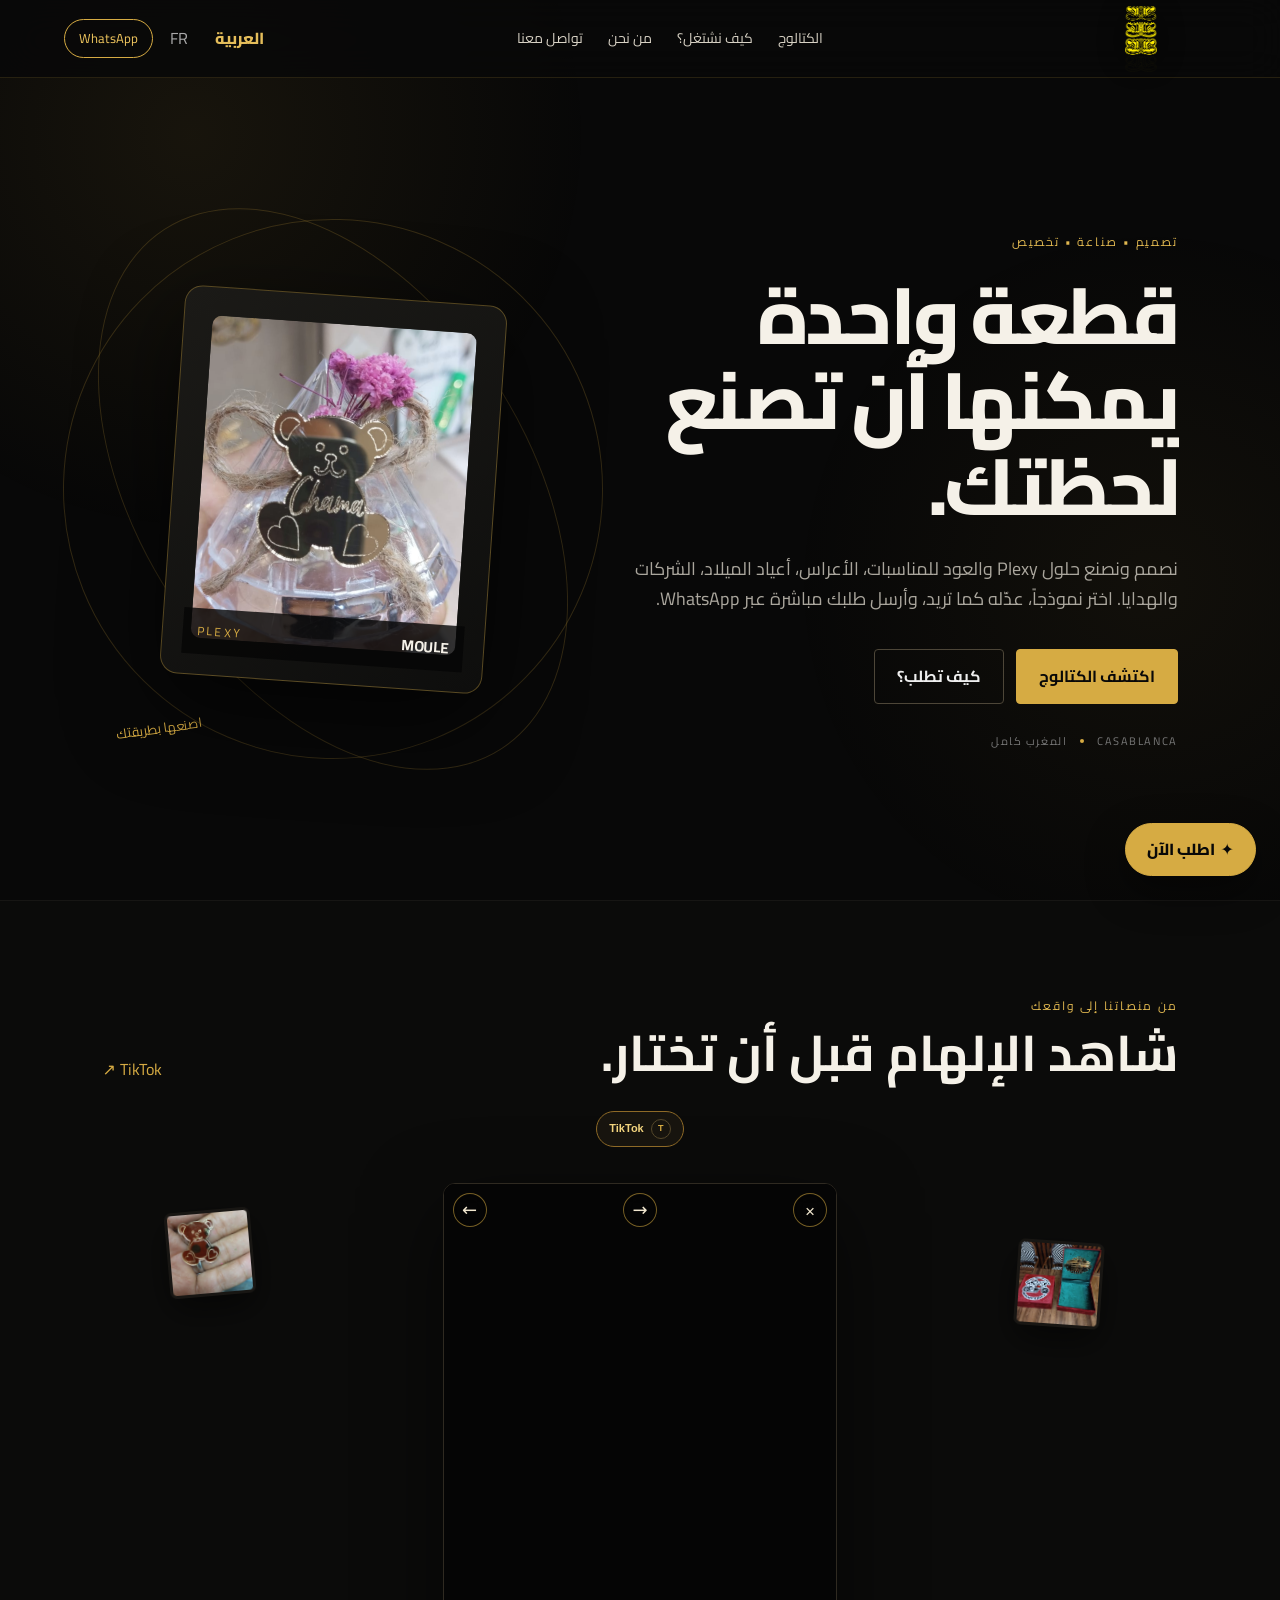
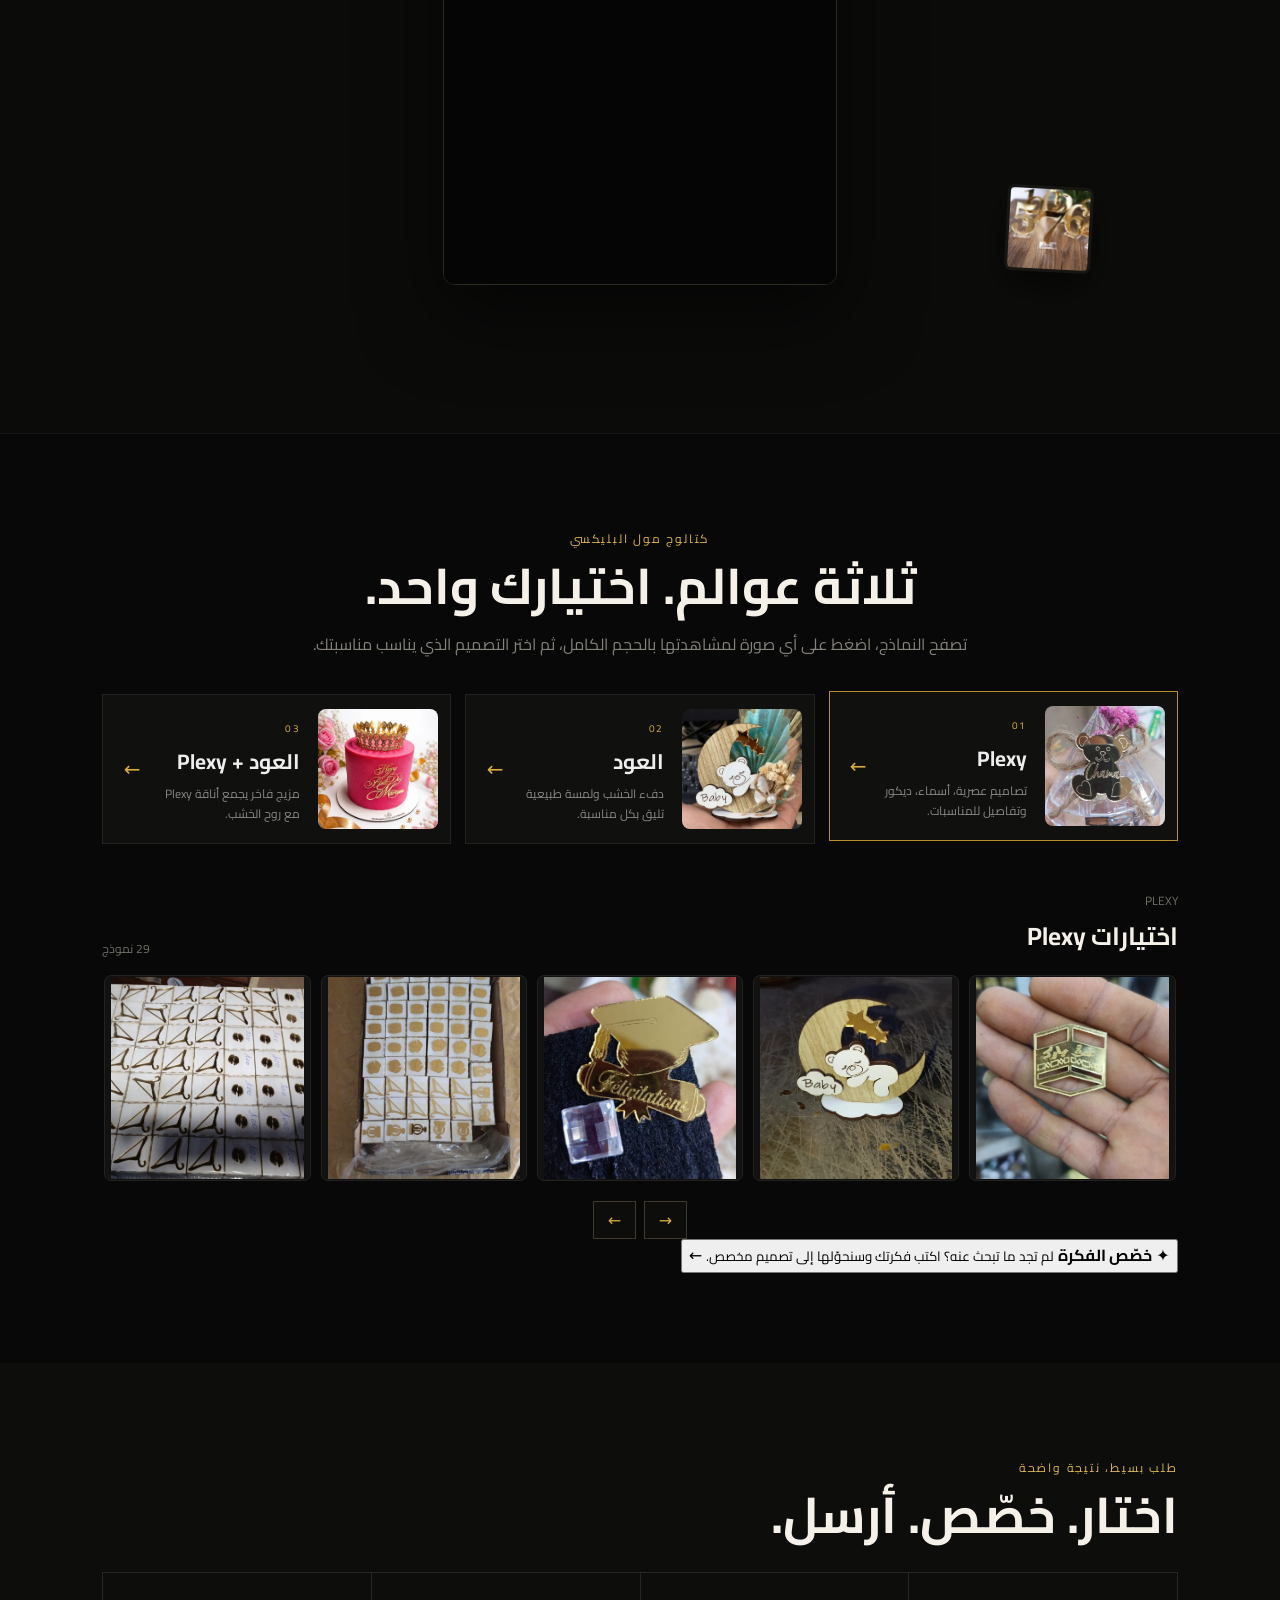
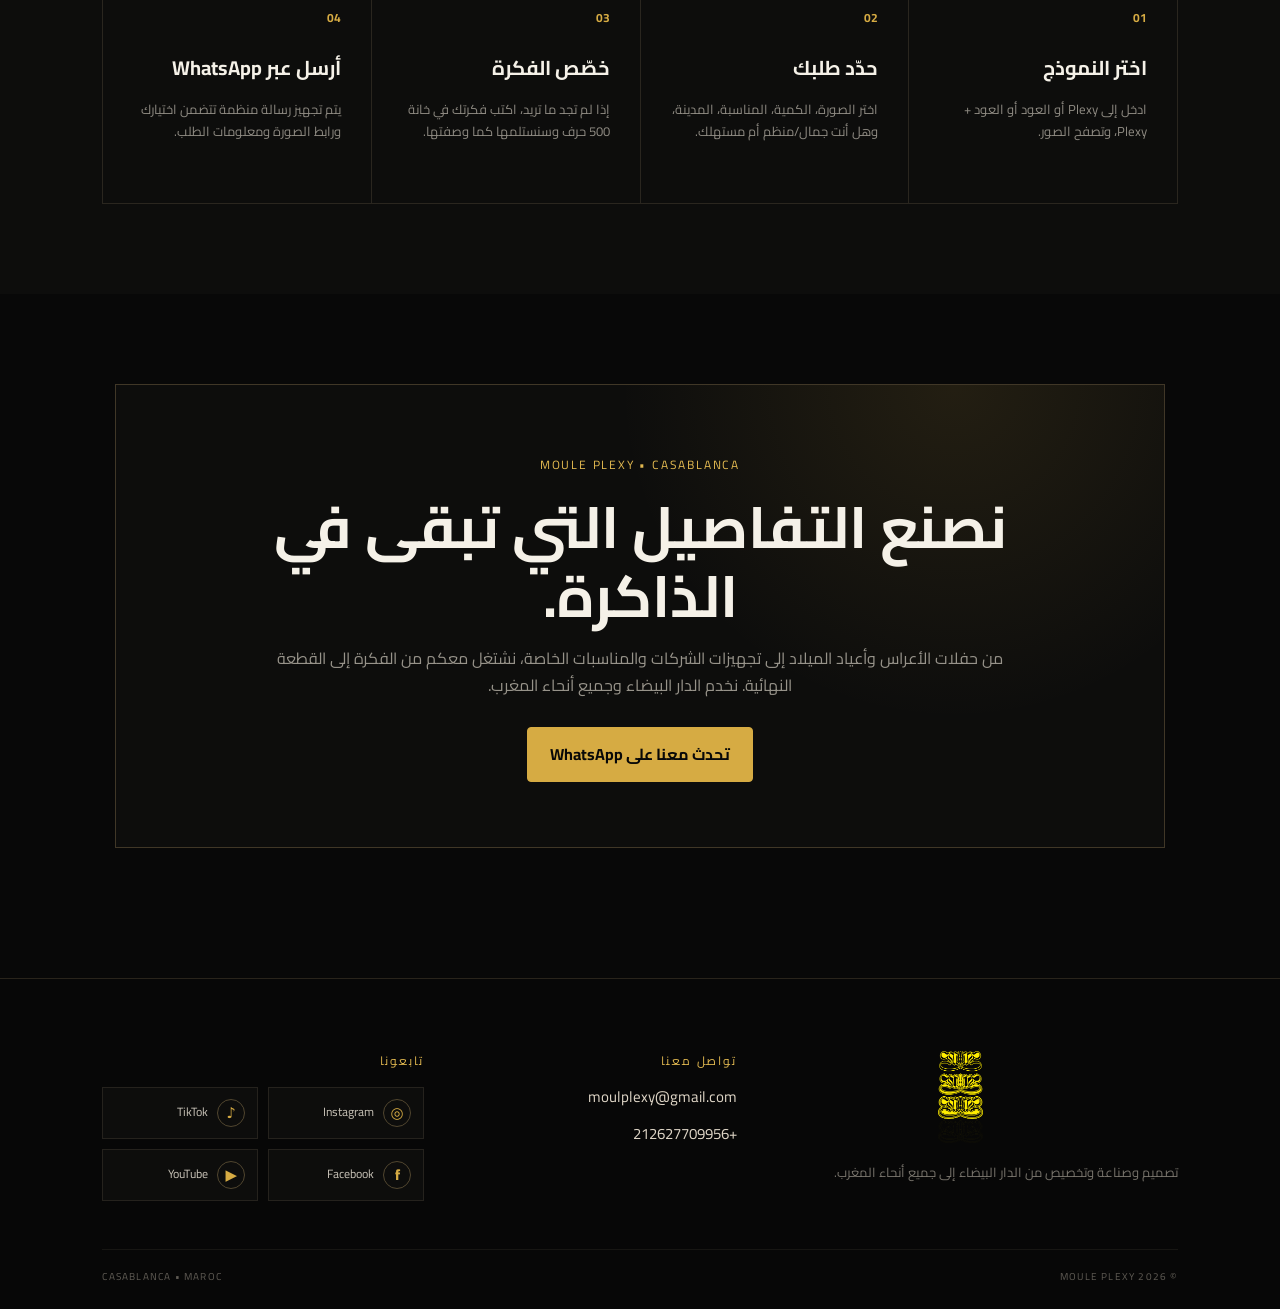
==== commit d1c33d92: "Add files via upload" ====
--- a/index.html
+++ b/index.html
@@ -204,6 +204,32 @@
               <option value="consumer" data-ar="مستهلك / فرد" data-fr="Particulier">مستهلك / فرد</option>
             </select></label>
           </div>
+
+          <section class="material-choice" id="materialChoice" hidden>
+            <div class="material-choice-head">
+              <div>
+                <span class="choice-kicker" data-ar="اختيار اللون" data-fr="Choix de la couleur">اختيار اللون</span>
+                <h3 id="materialChoiceTitle">لون Plexy</h3>
+                <p id="materialChoiceDescription">اختر لوناً من القائمة المتوفرة فقط.</p>
+              </div>
+            </div>
+
+            <div class="combo-mode" id="comboMode" hidden>
+              <span class="choice-label" data-ar="بالنسبة للعود + Plexy" data-fr="Pour Bois + Plexy">بالنسبة للعود + Plexy</span>
+              <div class="mode-options">
+                <label class="mode-option"><input type="radio" name="comboMode" value="separate" checked><span data-ar="لون مختلف لكل مادة" data-fr="Une couleur différente pour chaque matière">لون مختلف لكل مادة</span></label>
+                <label class="mode-option"><input type="radio" name="comboMode" value="uniform"><span data-ar="لون موحد للعود + Plexy" data-fr="Une couleur unique pour Bois + Plexy">لون موحد للعود + Plexy</span></label>
+              </div>
+            </div>
+
+            <div id="singleMaterialPicker" class="material-picker"></div>
+            <div id="separateMaterialPickers" class="separate-pickers" hidden>
+              <div class="material-picker" id="plexiPicker"></div>
+              <div class="material-picker" id="woodPicker"></div>
+            </div>
+            <div id="uniformMaterialPicker" class="material-picker" hidden></div>
+          </section>
+
           <label class="idea-label"><span data-ar="إذا كانت لديك فكرة خاصة (500 حرف كحد أقصى)" data-fr="Si vous avez une idée personnalisée (500 caractères max.)">إذا كانت لديك فكرة خاصة (500 حرف كحد أقصى)</span>
             <textarea id="idea" maxlength="500" rows="4" placeholder="اكتب فكرتك هنا..."></textarea><small id="charCount">0/500</small></label>
           <button class="btn primary full" type="submit"><span data-ar="إرسال الطلب عبر WhatsApp" data-fr="Envoyer la demande via WhatsApp">إرسال الطلب عبر WhatsApp</span> ↗</button>
--- a/style.css
+++ b/style.css
@@ -19,3 +19,286 @@
 .brand img{max-height:66px;width:100%;object-fit:contain}
 @media(max-width:900px){.footer-inner{grid-template-columns:1fr 1fr;gap:35px}.footer-brand{grid-column:1/-1}.site-footer{padding:60px 6vw 22px}}
 @media(max-width:550px){.footer-inner{grid-template-columns:1fr}.footer-brand{grid-column:auto}.footer-brand img{width:230px;height:86px}.social-grid{grid-template-columns:1fr 1fr}.footer-bottom{flex-direction:column;gap:5px}.brand{width:125px;height:62px}.brand img{max-height:60px}}
+
+
+/* =========================================================
+   PRO REEL / TIKTOK PRESENTATION
+   ========================================================= */
+.reel-tabs{
+  display:flex;
+  justify-content:center;
+  align-items:center;
+  gap:8px;
+  flex-wrap:wrap;
+  margin:0 auto 8px;
+  position:relative;
+  z-index:5;
+}
+.reel-tab{
+  display:inline-flex;
+  align-items:center;
+  gap:7px;
+  min-height:34px;
+  padding:7px 12px;
+  border:1px solid #2d291f;
+  border-radius:999px;
+  background:#0e0e0d;
+  color:#8f8a80;
+  font:600 11px/1 Arial,sans-serif;
+  cursor:pointer;
+  transition:.22s ease;
+}
+.reel-tab:hover,
+.reel-tab.active{
+  color:#f2d47e;
+  border-color:#8e6a27;
+  background:#17140e;
+}
+.reel-tab-icon{
+  width:20px;
+  height:20px;
+  display:grid;
+  place-items:center;
+  border:1px solid #54472a;
+  border-radius:50%;
+  color:#d6ab43;
+  font-size:9px;
+}
+.reel-stage{
+  min-height:0;
+  display:flex;
+  justify-content:center;
+  align-items:center;
+  position:relative;
+  width:min(1120px,100%);
+  margin:auto;
+  padding:28px 7% 58px;
+  isolation:isolate;
+}
+.reel-decor{
+  position:absolute;
+  inset:0;
+  pointer-events:none;
+  overflow:hidden;
+  z-index:0;
+}
+.reel-decor img{
+  position:absolute;
+  width:86px;
+  height:86px;
+  padding:0;
+  object-fit:cover;
+  border:3px solid #181613;
+  box-shadow:0 14px 35px rgba(0,0,0,.55);
+  border-radius:7px;
+  opacity:0;
+  transform:translateY(10px) scale(.92) rotate(var(--r));
+  transition:opacity .7s ease, transform .7s ease;
+  will-change:opacity,transform;
+}
+.reel-decor img.is-visible{
+  opacity:1;
+  transform:translateY(0) scale(1) rotate(var(--r));
+}
+.reel-decor img:nth-child(1){top:7%;left:6%}
+.reel-decor img:nth-child(2){top:25%;left:1%}
+.reel-decor img:nth-child(3){bottom:10%;left:7%}
+.reel-decor img:nth-child(4){top:11%;right:7%}
+.reel-decor img:nth-child(5){top:42%;right:1%}
+.reel-decor img:nth-child(6){bottom:9%;right:8%}
+
+.reel-frame{
+  position:relative;
+  z-index:2;
+  flex:0 0 auto;
+  width:auto;
+  height:min(78vh,720px);
+  max-width:calc(100vw - 48px);
+  aspect-ratio:9/16 !important;
+  margin:0 auto;
+  background:#050505;
+  border:1px solid #2f2a21;
+  border-radius:12px;
+  overflow:hidden;
+  box-shadow:0 28px 80px rgba(0,0,0,.55);
+}
+.reel-frame.playing{
+  background:#050505;
+}
+.reel-player{
+  width:100%;
+  height:100%;
+  background:#050505;
+  display:flex;
+  align-items:center;
+  justify-content:center;
+}
+.reel-player iframe,
+.reel-player video{
+  display:block;
+  width:100%;
+  height:100%;
+  max-width:100%;
+  max-height:100%;
+  border:0;
+  object-fit:cover;
+  background:#050505;
+}
+.reel-player video{
+  object-fit:contain;
+}
+.reel-controls{
+  position:absolute;
+  z-index:10;
+  top:9px;
+  left:9px;
+  right:9px;
+  display:flex;
+  justify-content:space-between;
+  pointer-events:none;
+}
+.reel-controls .reel-control{
+  pointer-events:auto;
+  width:34px;
+  height:34px;
+  border:1px solid rgba(214,171,67,.55);
+  border-radius:50%;
+  background:rgba(5,5,5,.78);
+  color:#f1e7cf;
+  cursor:pointer;
+  font-size:18px;
+  line-height:1;
+  backdrop-filter:blur(8px);
+}
+.reel-controls .reel-control:hover{
+  background:#17130a;
+  color:#e1b850;
+  border-color:#d6ab43;
+}
+.reel-closed{
+  appearance:none;
+  border:0;
+  width:100%;
+  height:100%;
+  padding:0;
+  margin:0;
+  background:#050505;
+  color:#e7dfd0;
+  display:flex;
+  flex-direction:column;
+  align-items:center;
+  justify-content:center;
+  gap:22px;
+  cursor:pointer;
+}
+.reel-closed img{
+  display:block;
+  width:76%;
+  max-width:300px;
+  height:auto;
+  max-height:42%;
+  object-fit:contain;
+  object-position:center;
+}
+.reel-closed-play{
+  width:58px;
+  height:58px;
+  display:grid;
+  place-items:center;
+  border:1px solid #d6ab43;
+  border-radius:50%;
+  color:#d6ab43;
+  font-size:18px;
+  padding-left:3px;
+}
+.reel-closed strong{
+  font-size:13px;
+  color:#d5cec1;
+}
+@media(max-width:900px){
+  .reel-stage{padding:20px 4vw 45px}
+  .reel-decor img{width:72px;height:72px}
+  .reel-decor img:nth-child(1){left:1%}
+  .reel-decor img:nth-child(2){left:0}
+  .reel-decor img:nth-child(3){left:2%}
+  .reel-decor img:nth-child(4){right:1%}
+  .reel-decor img:nth-child(5){right:0}
+  .reel-decor img:nth-child(6){right:2%}
+}
+@media(max-width:550px){
+  .reel-tabs{gap:5px;margin-bottom:5px}
+  .reel-tab{padding:6px 9px;font-size:10px}
+  .reel-tab-icon{width:18px;height:18px}
+  .reel-stage{
+    width:100%;
+    padding:14px 18px 34px;
+  }
+  .reel-frame{
+    width:min(390px,calc(100vw - 56px));
+    height:auto;
+    max-width:none;
+    aspect-ratio:9/16 !important;
+  }
+  .reel-decor img{width:54px;height:54px;border-width:2px}
+  .reel-decor img:nth-child(1){top:7%;left:0}
+  .reel-decor img:nth-child(2){top:31%;left:1%}
+  .reel-decor img:nth-child(3){bottom:8%;left:0}
+  .reel-decor img:nth-child(4){top:9%;right:0}
+  .reel-decor img:nth-child(5){top:43%;right:1%}
+  .reel-decor img:nth-child(6){bottom:8%;right:0}
+  .reel-controls .reel-control{width:32px;height:32px}
+}
+@media(prefers-reduced-motion:reduce){
+  .reel-decor img{transition:none}
+}
+
+/* Material & color selector */
+.material-choice{margin:24px 0 18px;padding:18px;border:1px solid #2e291f;background:linear-gradient(180deg,#11110f,#0b0b0a);border-radius:8px}
+.material-choice[hidden]{display:none}
+.material-choice-head{margin-bottom:16px}
+.choice-kicker{color:#d6ab43;font-size:11px;letter-spacing:.12em}
+.material-choice h3{margin:3px 0 2px;font-size:20px}
+.material-choice-head p{margin:0;color:#77736b;font-size:12px}
+.choice-label{display:block;color:#bdb6a8;font-size:12px;margin-bottom:8px}
+.mode-options{display:grid;grid-template-columns:1fr 1fr;gap:8px;margin-bottom:16px}
+.mode-option{display:flex;align-items:center;gap:8px;padding:10px 12px;border:1px solid #332e25;background:#0f0f0e;color:#d8d2c5;font-size:12px;cursor:pointer;border-radius:4px}
+.mode-option:has(input:checked){border-color:#d6ab43;box-shadow:inset 0 0 0 1px rgba(214,171,67,.18)}
+.mode-option input{accent-color:#d6ab43}
+.separate-pickers{display:grid;grid-template-columns:1fr 1fr;gap:12px}
+.material-picker{min-width:0}
+.picker-head{display:flex;justify-content:space-between;align-items:center;gap:8px;margin-bottom:8px}
+.picker-head h4{margin:0;font-size:14px;color:#eee8dc}
+.selected-color{font-size:10px;color:#d6ab43;max-width:55%;text-align:left}
+.color-search-wrap{display:flex;align-items:center;gap:7px;border:1px solid #363027;background:#121211;padding:7px 10px;margin-bottom:9px}
+.color-search-wrap span{color:#d6ab43;font-size:18px;line-height:1}
+.color-search{width:100%;border:0!important;outline:0;background:transparent!important;color:#eee!important;padding:0!important;font-size:12px!important}
+.color-table{max-height:210px;overflow:auto;padding-right:2px}
+.color-group{margin-bottom:10px}
+.color-group-title{font-size:10px;color:#77736b;margin-bottom:6px;padding-bottom:4px;border-bottom:1px solid #211e19}
+.color-options{display:grid;grid-template-columns:1fr 1fr;gap:5px}
+.color-option{display:flex;align-items:center;gap:7px;border:1px solid #2d2922;background:#10100f;color:#cfc8bb;padding:7px 8px;font-size:11px;text-align:right;cursor:pointer;border-radius:3px;transition:.18s}
+.color-option:hover{border-color:#74613b;color:#f4eee2}
+.color-option.active{border-color:#d6ab43;background:#1a1710;color:#f4d277;box-shadow:inset 0 0 0 1px rgba(214,171,67,.15)}
+.color-dot{width:12px;height:12px;flex:0 0 12px;border-radius:50%;border:1px solid #5c5548;background:linear-gradient(135deg,#eee,#555)}
+.color-option[data-color="الأبيض"] .color-dot{background:#fff}
+.color-option[data-color="الأسود"] .color-dot{background:#050505}
+.color-option[data-color="الأحمر"] .color-dot{background:#b62020}
+.color-option[data-color="الأخضر"] .color-dot{background:#21833b}
+.color-option[data-color="الأزرق"] .color-dot{background:#2867c7}
+.color-option[data-color="الأصفر"] .color-dot{background:#e5c126}
+.color-option[data-color="البرتقالي"] .color-dot{background:#ed7b20}
+.color-option[data-color="البنفسجي"] .color-dot{background:#7b3fa0}
+.color-option[data-color="الوردي"] .color-dot{background:#e889ae}
+.color-option[data-color="البني"] .color-dot{background:#70452d}
+.color-option[data-color="البيج"] .color-dot{background:#d6c19b}
+.color-option[data-color="الرمادي"] .color-dot{background:#858585}
+.color-option[data-color="الكحلي"] .color-dot{background:#1e315d}
+.color-option[data-color="الفيروزي"] .color-dot{background:#2bb9ad}
+.color-option[data-color="السماوي"] .color-dot{background:#69cfe5}
+.color-option[data-color="الذهبي"] .color-dot{background:#d6ab43}
+.color-option[data-color="الفضي"] .color-dot{background:#b9b9b9}
+.color-option[data-color="الباج"] .color-dot{background:#cdbb96}
+.color-option[data-color="الغوز / الوردي"] .color-dot{background:linear-gradient(135deg,#55cfc4,#ef8bb0)}
+.color-option[data-color*="miroir"] .color-dot{background:linear-gradient(135deg,#fff,#777,#eee)}
+.no-color-results{padding:15px;text-align:center;color:#777;font-size:11px;border:1px dashed #302b23}
+@media(max-width:700px){.mode-options,.separate-pickers{grid-template-columns:1fr}.color-options{grid-template-columns:1fr 1fr}.material-choice{padding:14px}.color-table{max-height:240px}}
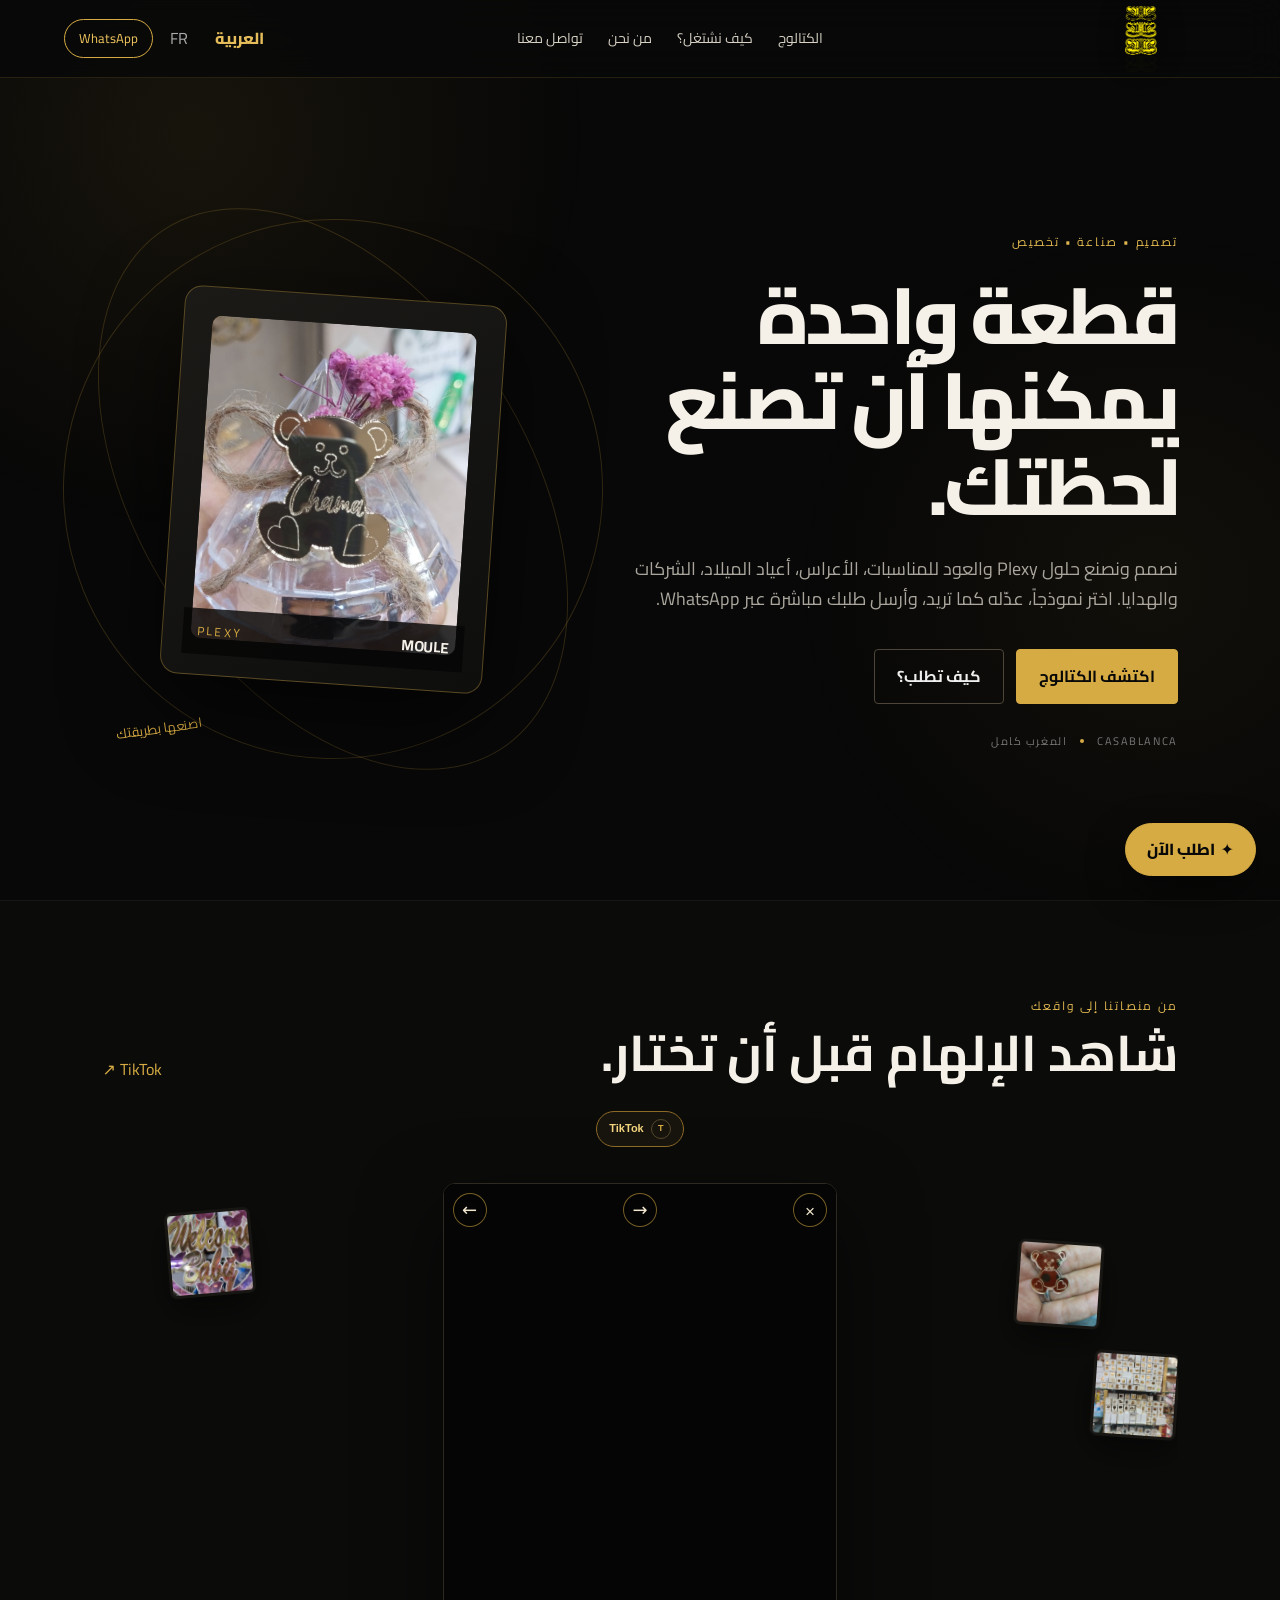
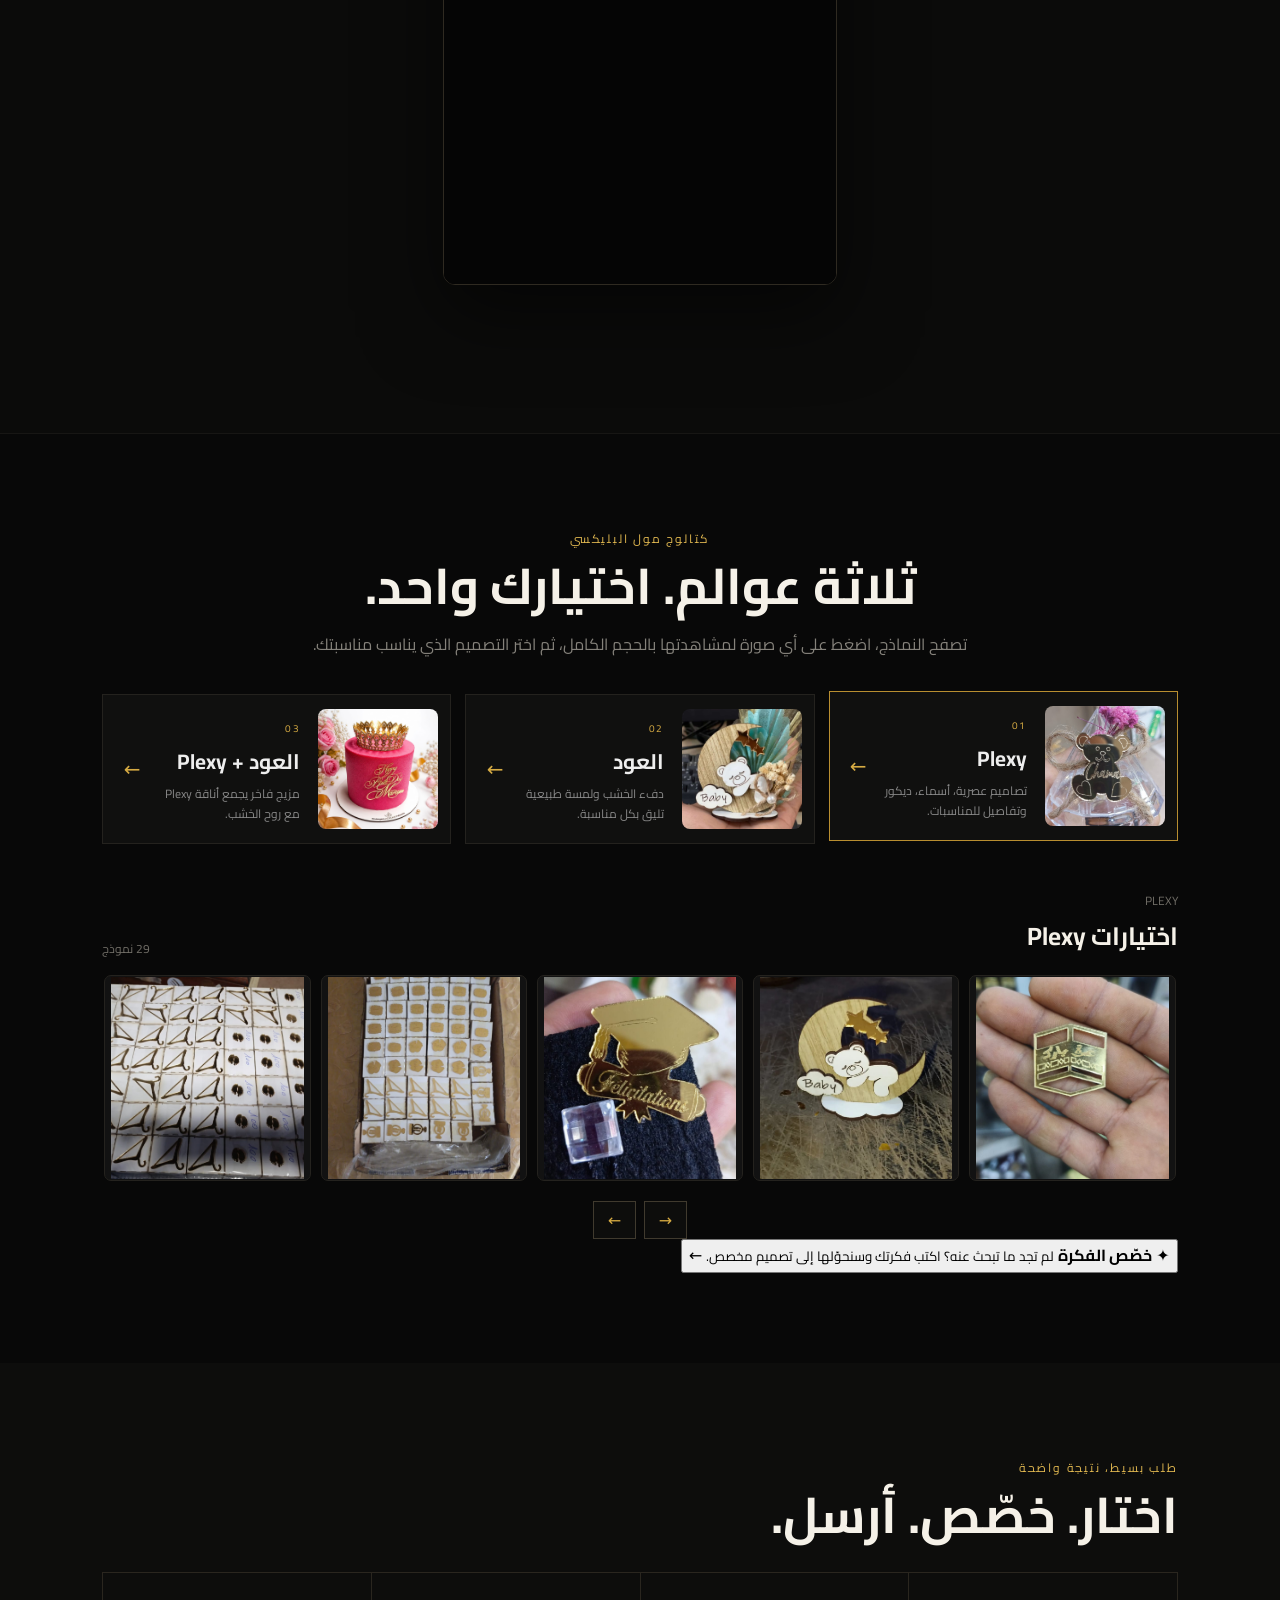
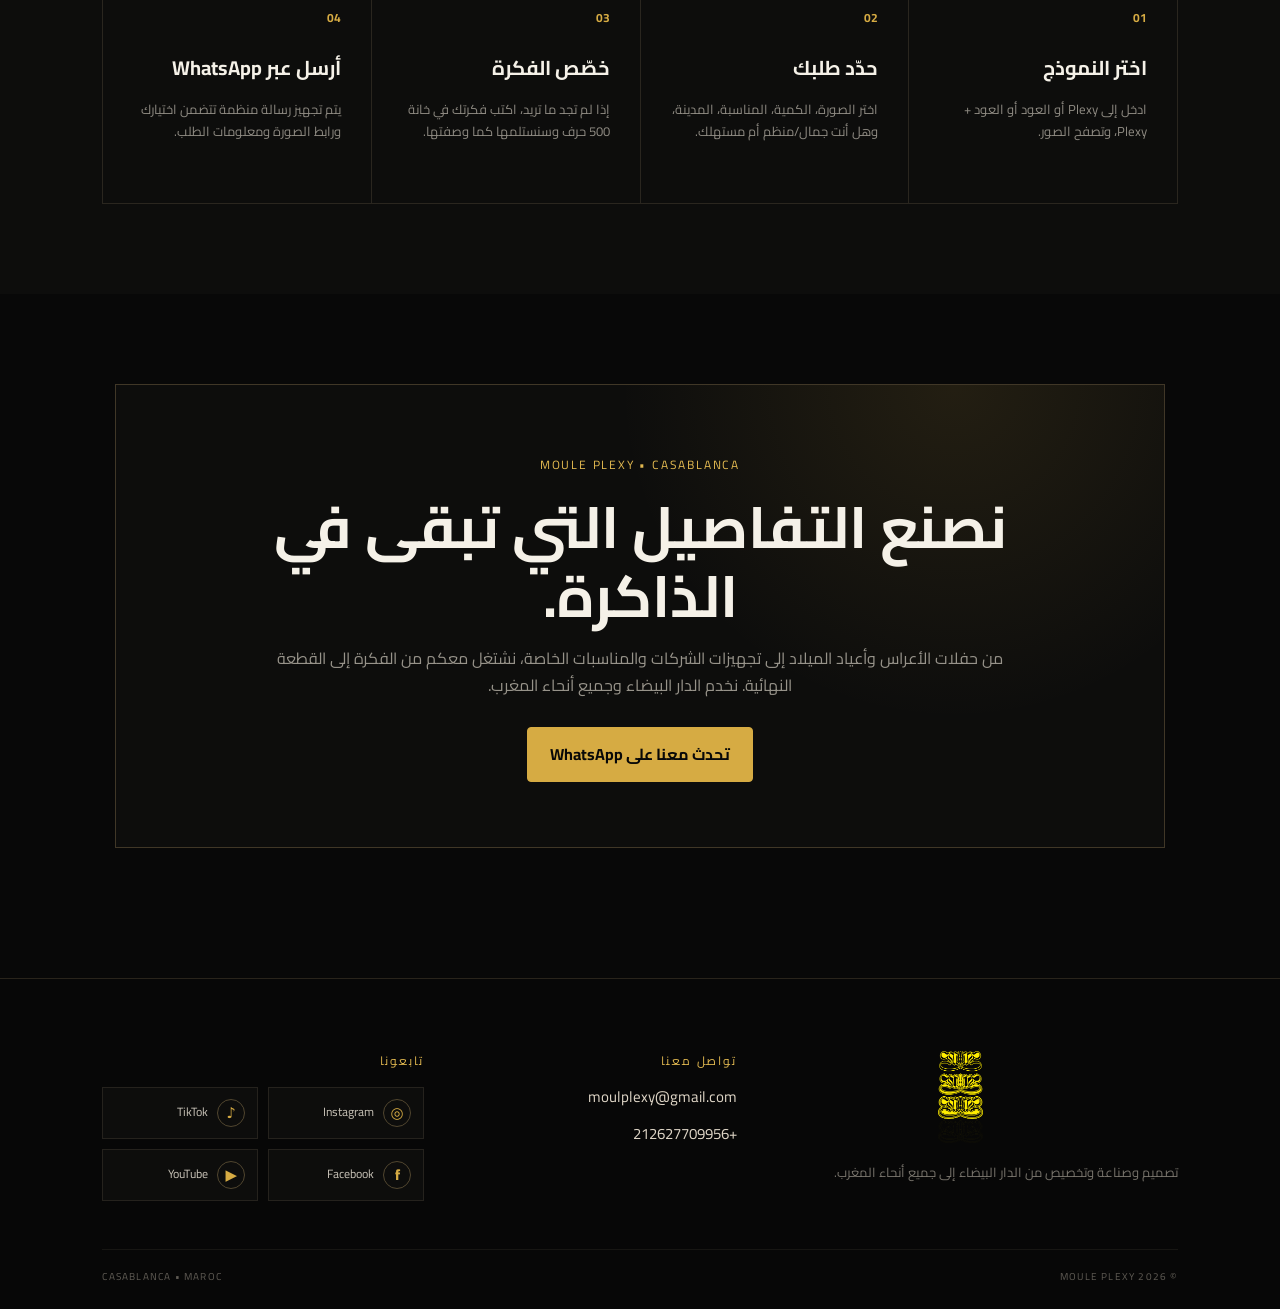
==== commit 83b77737: "Add files via upload" ====
--- a/index.html
+++ b/index.html
@@ -184,7 +184,7 @@
     <div class="modal-backdrop"></div>
     <div class="modal-dialog" role="dialog" aria-modal="true">
       <button class="modal-close" id="modalClose" aria-label="Close">×</button>
-      <div class="modal-image"><img id="modalImg" src="" alt=""></div>
+      <div class="modal-image"><img id="modalImg" src="" alt=""><canvas id="colorPreviewCanvas" aria-label="معاينة اللون"></canvas><div id="previewBadge" class="preview-badge" hidden>معاينة حسب اختيارك</div></div>
       <div class="modal-info">
         <span class="kicker" id="modalCategory"></span>
         <h2 id="modalTitle"></h2>
--- a/style.css
+++ b/style.css
@@ -302,3 +302,10 @@
 .color-option[data-color*="miroir"] .color-dot{background:linear-gradient(135deg,#fff,#777,#eee)}
 .no-color-results{padding:15px;text-align:center;color:#777;font-size:11px;border:1px dashed #302b23}
 @media(max-width:700px){.mode-options,.separate-pickers{grid-template-columns:1fr}.color-options{grid-template-columns:1fr 1fr}.material-choice{padding:14px}.color-table{max-height:240px}}
+
+/* Dynamic color preview */
+.modal-image{position:relative;overflow:hidden}
+#colorPreviewCanvas{position:absolute;inset:0;width:100%;height:100%;object-fit:cover;visibility:hidden;opacity:0;transition:opacity .22s ease}
+#colorPreviewCanvas.visible{visibility:visible;opacity:1}
+.preview-badge{position:absolute;top:14px;right:14px;padding:7px 10px;border:1px solid rgba(214,171,67,.65);background:rgba(8,8,8,.78);color:#e6bd57;font-size:11px;border-radius:4px;z-index:3;backdrop-filter:blur(4px)}
+@media(max-width:700px){#colorPreviewCanvas{object-fit:cover}.preview-badge{top:8px;right:8px;font-size:10px}}
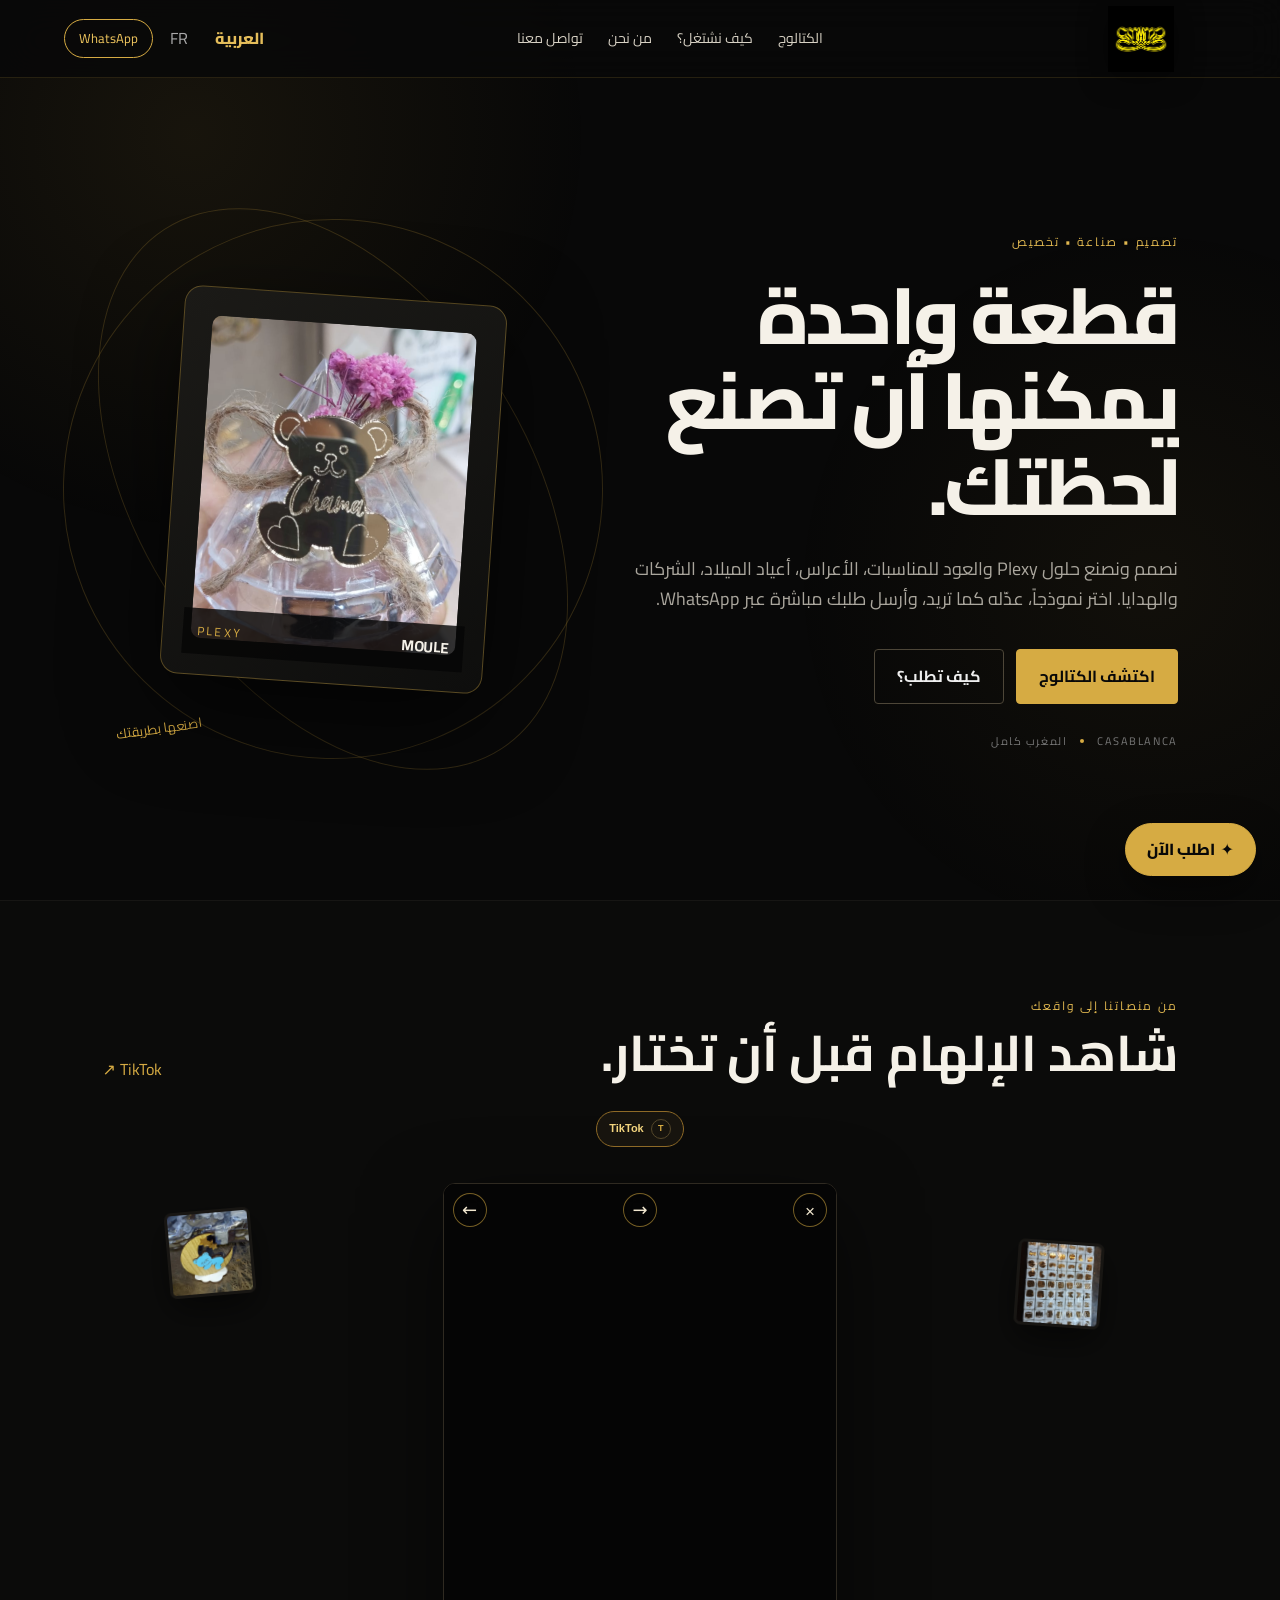
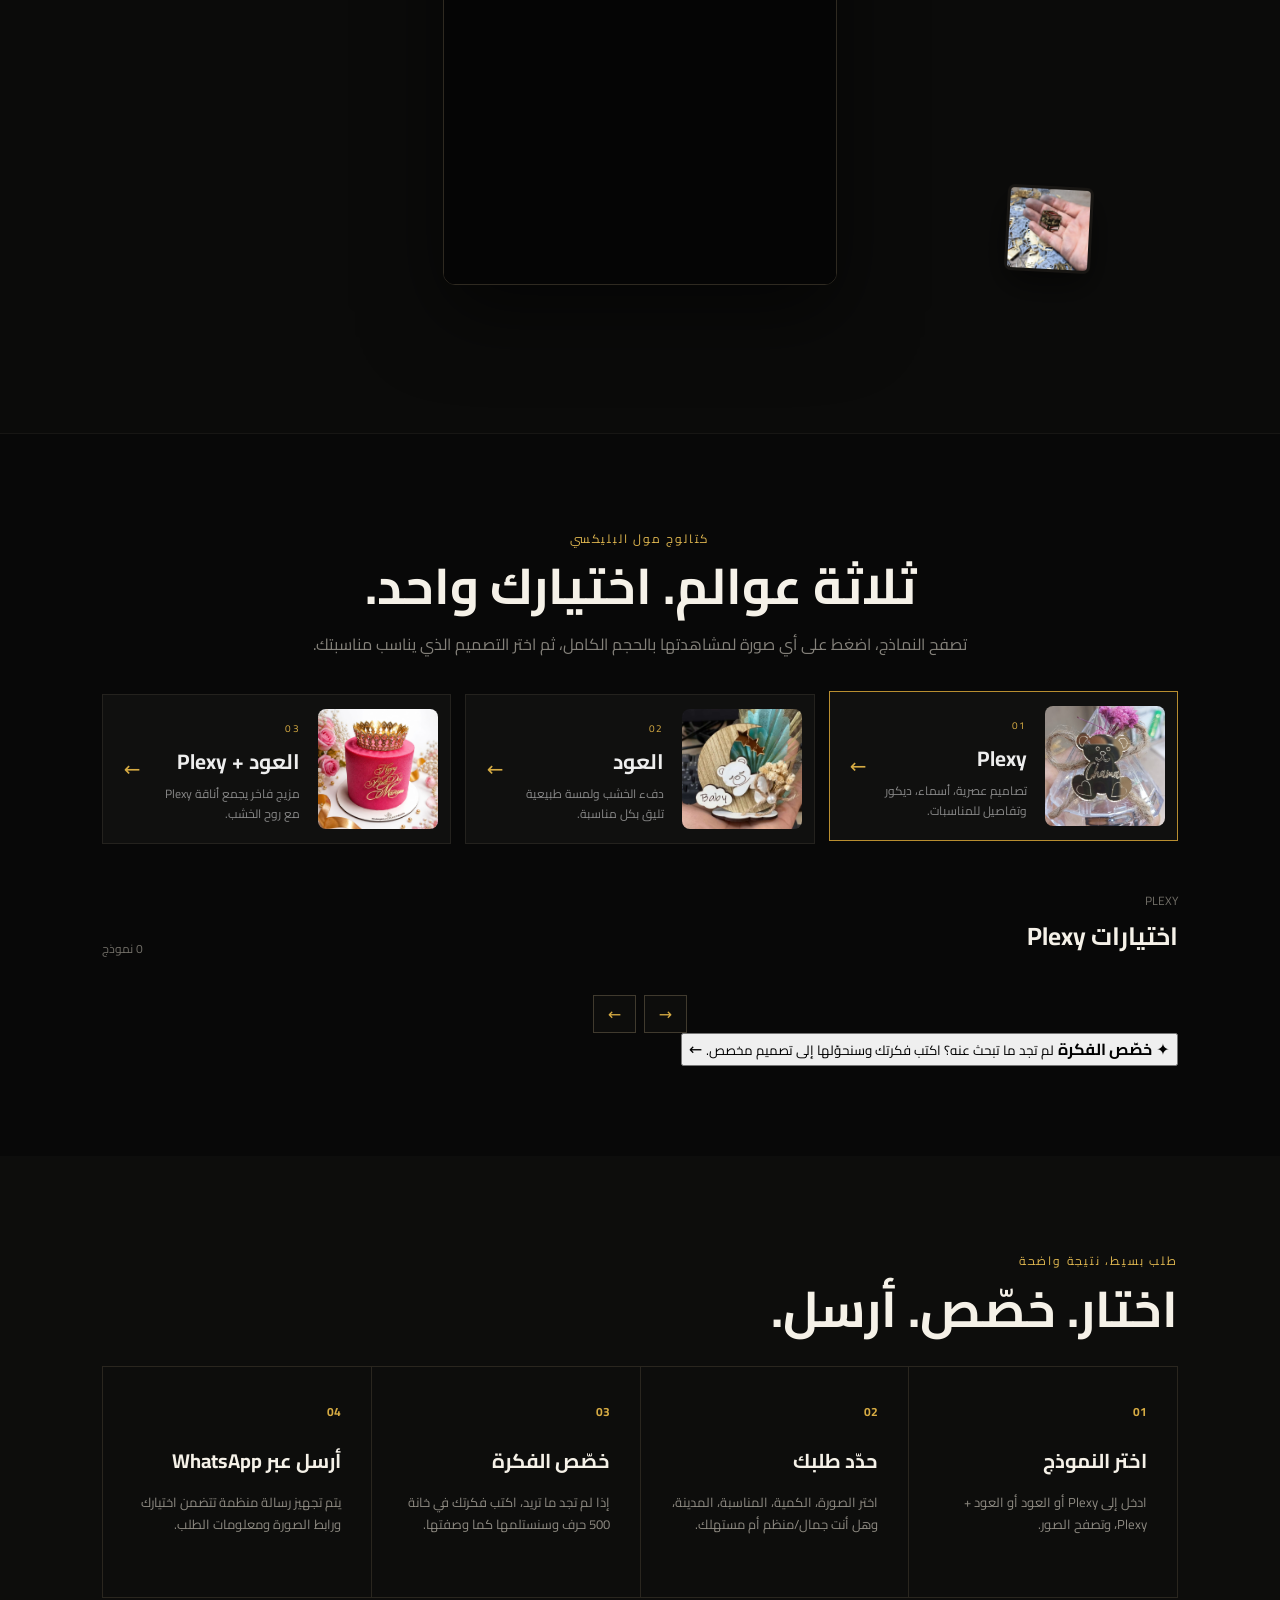
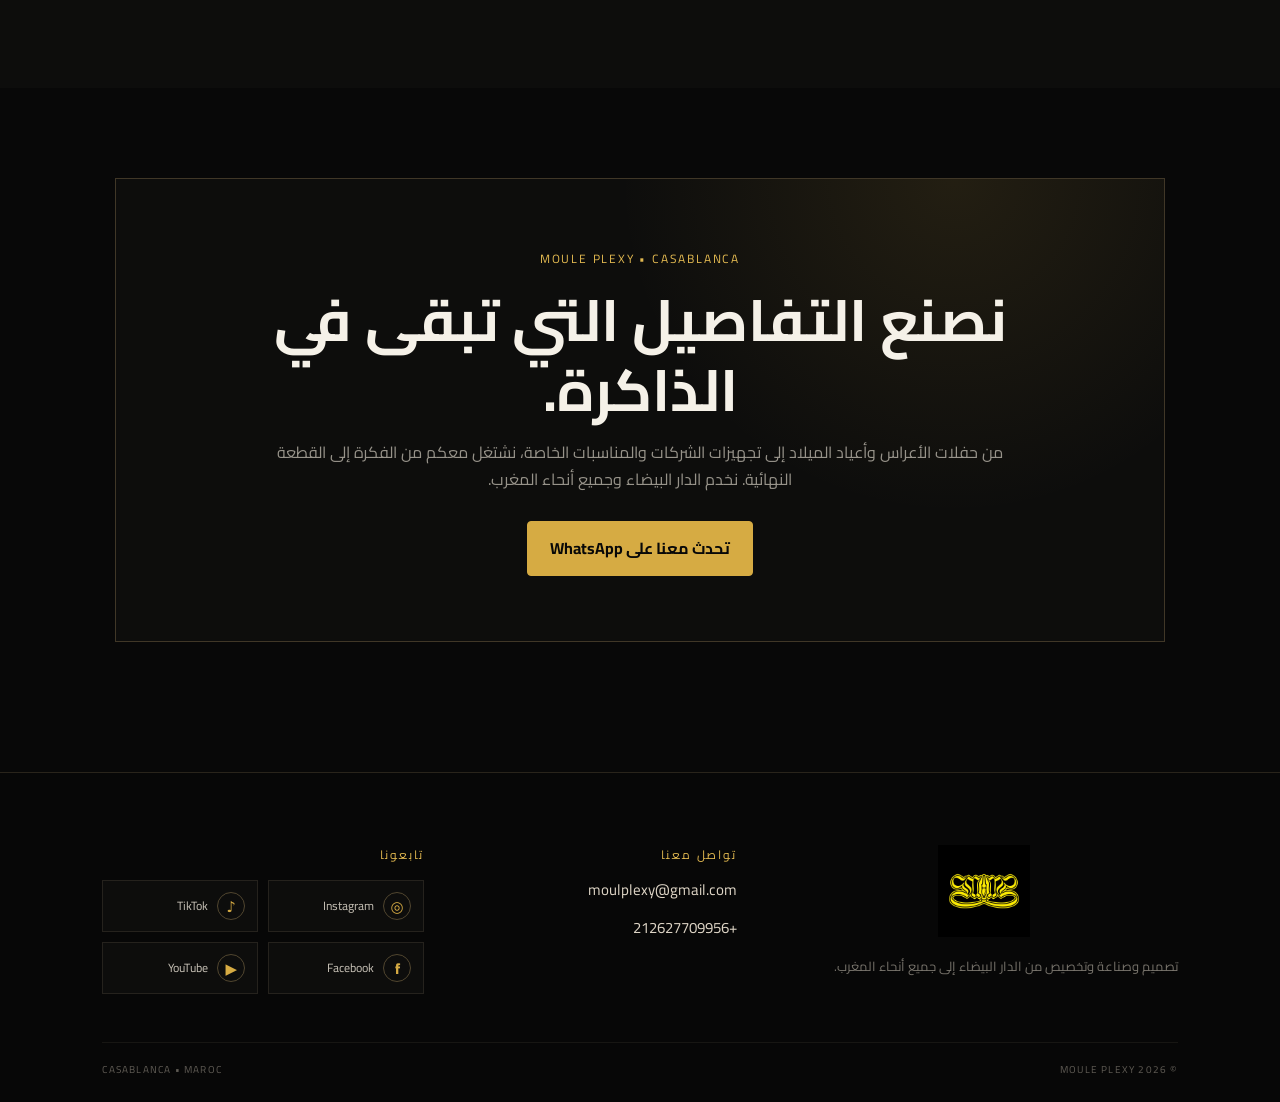
==== commit a55e640e: "Update colors catalogs and video effects" ====
--- a/index.html
+++ b/index.html
@@ -11,6 +11,65 @@
   <link rel="preconnect" href="https://fonts.gstatic.com" crossorigin>
   <link href="https://fonts.googleapis.com/css2?family=Cairo:wght@400;500;600;700;800&family=Playfair+Display:wght@500;600;700&display=swap" rel="stylesheet">
   <link rel="stylesheet" href="style.css">
+  <!-- Image sizing rules: fixed cards, preserved aspect ratio, crop only the excess, never stretch/zoom. -->
+  <style id="fixed-image-rules">
+    /* Every catalog/category card keeps its own fixed square size. */
+    .category-image,
+    .gallery-item {
+      aspect-ratio: 1 / 1 !important;
+      overflow: hidden !important;
+    }
+
+    /* Rectangular photos are cropped to the square without distortion.
+       Square photos remain fully visible. */
+    .category-image img,
+    .gallery-item img {
+      display: block !important;
+      width: 100% !important;
+      height: 100% !important;
+      max-width: none !important;
+      max-height: none !important;
+      object-fit: cover !important;
+      object-position: center center !important;
+      transform: none !important;
+      transition: none !important;
+    }
+
+    .category-image img:hover,
+    .gallery-item img:hover {
+      transform: none !important;
+    }
+
+    /* The product preview/modal is different: show the whole product. */
+    .modal-image {
+      position: relative !important;
+      display: flex !important;
+      align-items: center !important;
+      justify-content: center !important;
+      overflow: hidden !important;
+    }
+
+    .modal-image > img {
+      display: block !important;
+      width: 100% !important;
+      height: 100% !important;
+      object-fit: contain !important;
+      object-position: center center !important;
+      transform: none !important;
+    }
+
+    #colorPreviewCanvas {
+      object-fit: contain !important;
+      object-position: center center !important;
+    }
+
+    @media (max-width: 900px) {
+      .modal-image > img,
+      #colorPreviewCanvas {
+        object-fit: contain !important;
+      }
+    }
+  </style>
 </head>
 <body>
   <header class="site-header">
@@ -51,7 +110,7 @@
         <div class="gold-orbit orbit-a"></div>
         <div class="gold-orbit orbit-b"></div>
         <div class="hero-card">
-          <img src="assets/plexi-icon.jpeg" alt="Plexy">
+          <img src="assets/photos incon/plexy/photo incon plexy.jpeg" alt="Plexy">
           <div class="hero-card-label"><strong>MOULE</strong><span>PLEXY</span></div>
         </div>
         <div class="hero-note" data-ar="اصنعها بطريقتك" data-fr="Créez-la à votre façon">اصنعها بطريقتك</div>
@@ -87,17 +146,17 @@
       </div>
       <div class="category-grid">
         <button class="category-card active" data-category="plexi">
-          <div class="category-image"><img src="assets/plexi-icon.jpeg" alt="Plexy"></div>
+          <div class="category-image"><img src="assets/photos incon/plexy/photo incon plexy.jpeg" alt="Plexy"></div>
           <div><span class="category-no">01</span><h3 data-ar="Plexy" data-fr="Plexy">Plexy</h3><p data-ar="تصاميم عصرية، أسماء، ديكور وتفاصيل للمناسبات." data-fr="Créations modernes, noms, décoration et détails pour vos événements.">تصاميم عصرية، أسماء، ديكور وتفاصيل للمناسبات.</p></div>
           <span class="arrow">←</span>
         </button>
         <button class="category-card" data-category="wood">
-          <div class="category-image"><img src="assets/wood-icon.jpeg" alt="Bois"></div>
+          <div class="category-image"><img src="assets/photos incon/3od/photo incon 3od.jpeg" alt="Bois"></div>
           <div><span class="category-no">02</span><h3 data-ar="العود" data-fr="Bois">العود</h3><p data-ar="دفء الخشب ولمسة طبيعية تليق بكل مناسبة." data-fr="La chaleur du bois avec une touche naturelle pour chaque occasion.">دفء الخشب ولمسة طبيعية تليق بكل مناسبة.</p></div>
           <span class="arrow">←</span>
         </button>
         <button class="category-card" data-category="combo">
-          <div class="category-image"><img src="assets/combo-icon.jfif" alt="Plexy + Bois"></div>
+          <div class="category-image"><img src="assets/photos incon/plexy+3od/photo incon 3od+plexy.jfif" alt="Plexy + Bois"></div>
           <div><span class="category-no">03</span><h3 data-ar="العود + Plexy" data-fr="Bois + Plexy">العود + Plexy</h3><p data-ar="مزيج فاخر يجمع أناقة Plexy مع روح الخشب." data-fr="Un mélange premium entre l’élégance du plexy et le caractère du bois.">مزيج فاخر يجمع أناقة Plexy مع روح الخشب.</p></div>
           <span class="arrow">←</span>
         </button>
@@ -184,7 +243,7 @@
     <div class="modal-backdrop"></div>
     <div class="modal-dialog" role="dialog" aria-modal="true">
       <button class="modal-close" id="modalClose" aria-label="Close">×</button>
-      <div class="modal-image"><img id="modalImg" src="" alt=""><canvas id="colorPreviewCanvas" aria-label="معاينة اللون"></canvas><div id="previewBadge" class="preview-badge" hidden>معاينة حسب اختيارك</div></div>
+      <div class="modal-image"><img id="modalImg" src="" alt=""><img id="selectedCatalogOverlay" class="selected-catalog-overlay" src="" alt="" hidden><canvas id="colorPreviewCanvas" aria-label="معاينة اللون"></canvas><div id="previewBadge" class="preview-badge" hidden>معاينة حسب اختيارك</div></div>
       <div class="modal-info">
         <span class="kicker" id="modalCategory"></span>
         <h2 id="modalTitle"></h2>
@@ -213,21 +272,13 @@
                 <p id="materialChoiceDescription">اختر لوناً من القائمة المتوفرة فقط.</p>
               </div>
             </div>
-
-            <div class="combo-mode" id="comboMode" hidden>
-              <span class="choice-label" data-ar="بالنسبة للعود + Plexy" data-fr="Pour Bois + Plexy">بالنسبة للعود + Plexy</span>
-              <div class="mode-options">
-                <label class="mode-option"><input type="radio" name="comboMode" value="separate" checked><span data-ar="لون مختلف لكل مادة" data-fr="Une couleur différente pour chaque matière">لون مختلف لكل مادة</span></label>
-                <label class="mode-option"><input type="radio" name="comboMode" value="uniform"><span data-ar="لون موحد للعود + Plexy" data-fr="Une couleur unique pour Bois + Plexy">لون موحد للعود + Plexy</span></label>
-              </div>
-            </div>
+</div>
 
             <div id="singleMaterialPicker" class="material-picker"></div>
             <div id="separateMaterialPickers" class="separate-pickers" hidden>
               <div class="material-picker" id="plexiPicker"></div>
               <div class="material-picker" id="woodPicker"></div>
             </div>
-            <div id="uniformMaterialPicker" class="material-picker" hidden></div>
           </section>
 
           <label class="idea-label"><span data-ar="إذا كانت لديك فكرة خاصة (500 حرف كحد أقصى)" data-fr="Si vous avez une idée personnalisée (500 caractères max.)">إذا كانت لديك فكرة خاصة (500 حرف كحد أقصى)</span>
--- a/style.css
+++ b/style.css
@@ -309,3 +309,164 @@
 #colorPreviewCanvas.visible{visibility:visible;opacity:1}
 .preview-badge{position:absolute;top:14px;right:14px;padding:7px 10px;border:1px solid rgba(214,171,67,.65);background:rgba(8,8,8,.78);color:#e6bd57;font-size:11px;border-radius:4px;z-index:3;backdrop-filter:blur(4px)}
 @media(max-width:700px){#colorPreviewCanvas{object-fit:cover}.preview-badge{top:8px;right:8px;font-size:10px}}
+
+
+/* =========================================================
+   FINAL MODAL PREVIEW FIX
+   Keep the complete original stylesheet and only override
+   the dynamic preview layer here.
+   ========================================================= */
+.modal-image{
+  position:relative !important;
+  overflow:hidden !important;
+  display:flex !important;
+  align-items:center !important;
+  justify-content:center !important;
+}
+
+.modal-image #modalImg{
+  position:absolute !important;
+  inset:0 !important;
+  width:100% !important;
+  height:100% !important;
+  object-fit:contain !important;
+  object-position:center center !important;
+  transform:none !important;
+}
+
+.modal-image #colorPreviewCanvas{
+  position:absolute !important;
+  left:50% !important;
+  top:50% !important;
+  right:auto !important;
+  bottom:auto !important;
+  width:100% !important;
+  height:100% !important;
+  max-width:none !important;
+  max-height:none !important;
+  transform:translate(-50%,-50%) scale(1.25) !important;
+  transform-origin:center center !important;
+  object-fit:fill !important;
+  object-position:center center !important;
+  display:none;
+}
+
+.modal-image #colorPreviewCanvas.visible{
+  display:block !important;
+}
+
+.gallery-item img{
+  object-fit:cover !important;
+  object-position:center center !important;
+  transform:none !important;
+}
+
+.gallery-item:hover img{
+  transform:none !important;
+}
+
+@media(max-width:700px){
+  .modal-image #colorPreviewCanvas{
+    transform:translate(-50%,-50%) scale(1.18) !important;
+  }
+}
+
+/* =========================================================
+   PREVIEW V4 - use the prepared color images at their own ratio
+   ========================================================= */
+.modal-dialog{
+  align-items:center !important;
+}
+
+.modal-image{
+  min-height:0 !important;
+  height:auto !important;
+  width:100% !important;
+  align-self:center !important;
+  display:block !important;
+  aspect-ratio:var(--preview-ratio, 1 / 1) !important;
+  overflow:hidden !important;
+  background:#080808 !important;
+}
+
+.modal-image #modalImg{
+  position:static !important;
+  inset:auto !important;
+  display:block !important;
+  width:100% !important;
+  height:100% !important;
+  max-width:100% !important;
+  max-height:100% !important;
+  object-fit:contain !important;
+  object-position:center center !important;
+  transform:none !important;
+}
+
+.modal-image #colorPreviewCanvas,
+.modal-image #colorPreviewCanvas.visible{
+  display:none !important;
+}
+
+@media(max-width:900px){
+  .modal-image{
+    align-self:center !important;
+    width:100% !important;
+  }
+  .modal-image #modalImg{
+    width:100% !important;
+    height:100% !important;
+    object-fit:contain !important;
+  }
+}
+
+
+/* Catalog selection preview overlay */
+.modal-image { position: relative; }
+.selected-catalog-overlay {
+  position: absolute !important;
+  top: 18px !important;
+  right: 18px !important;
+  width: 118px !important;
+  height: 118px !important;
+  object-fit: contain !important;
+  object-position: center !important;
+  border-radius: 14px !important;
+  border: 2px solid rgba(255,255,255,.72) !important;
+  background: rgba(0,0,0,.72) !important;
+  box-shadow: 0 10px 28px rgba(0,0,0,.35) !important;
+  z-index: 8 !important;
+  padding: 4px !important;
+}
+.selected-catalog-overlay[hidden] { display:none !important; }
+
+.color-options { display:flex; flex-wrap:wrap; gap:10px; }
+.color-option {
+  min-width: 112px;
+  cursor:pointer;
+  border:1px solid rgba(255,255,255,.14);
+  border-radius:12px;
+  padding:10px 12px;
+  background:rgba(255,255,255,.035);
+  color:inherit;
+  display:flex;
+  align-items:center;
+  gap:8px;
+  transition:.2s ease;
+}
+.color-option:hover,.color-option.active {
+  border-color:rgba(255,255,255,.48);
+  transform:translateY(-1px);
+}
+.color-dot {
+  width:18px;
+  height:18px;
+  border-radius:50%;
+  display:inline-block;
+  background:linear-gradient(135deg,#fff 0 35%,#888 36% 65%,#222 66%);
+  border:1px solid rgba(255,255,255,.35);
+}
+.separate-pickers { display:grid; grid-template-columns:1fr 1fr; gap:18px; }
+@media (max-width:700px) {
+  .separate-pickers { grid-template-columns:1fr; }
+  .selected-catalog-overlay { width:88px !important; height:88px !important; top:10px !important; right:10px !important; }
+}
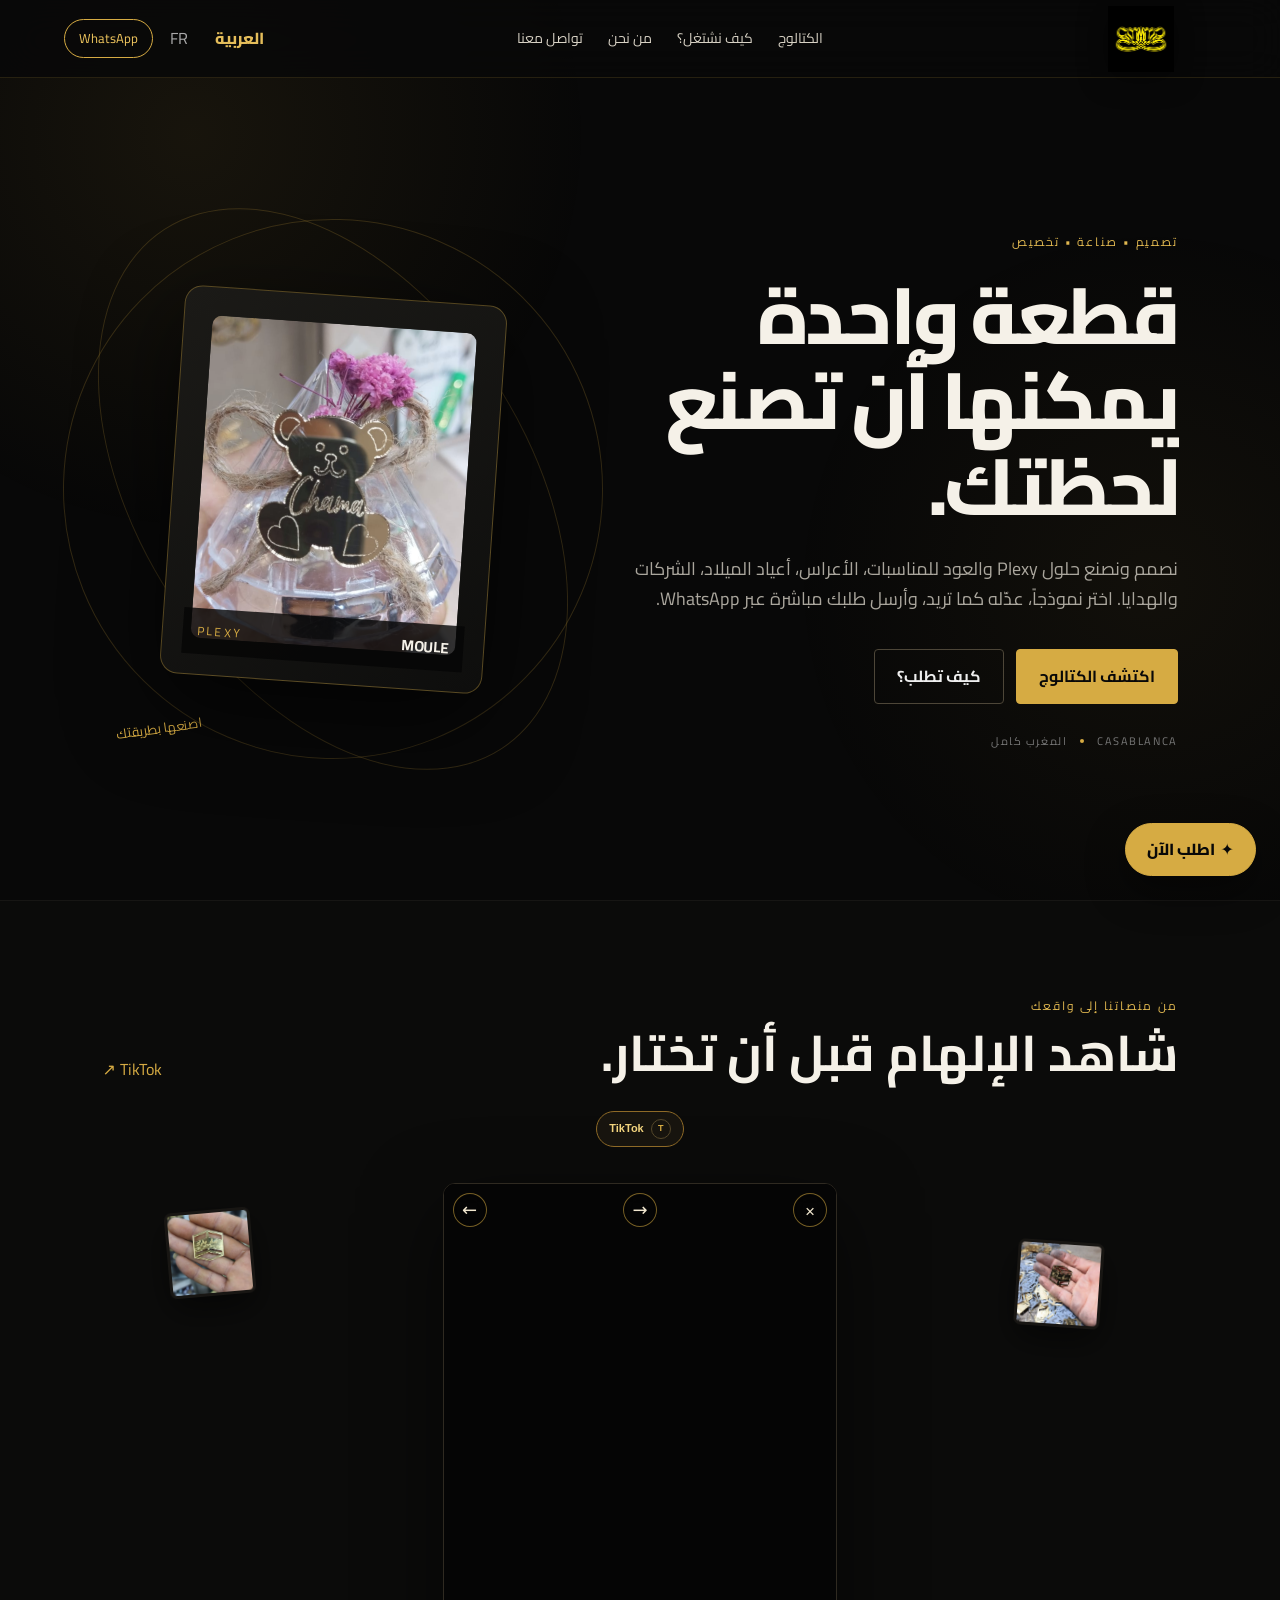
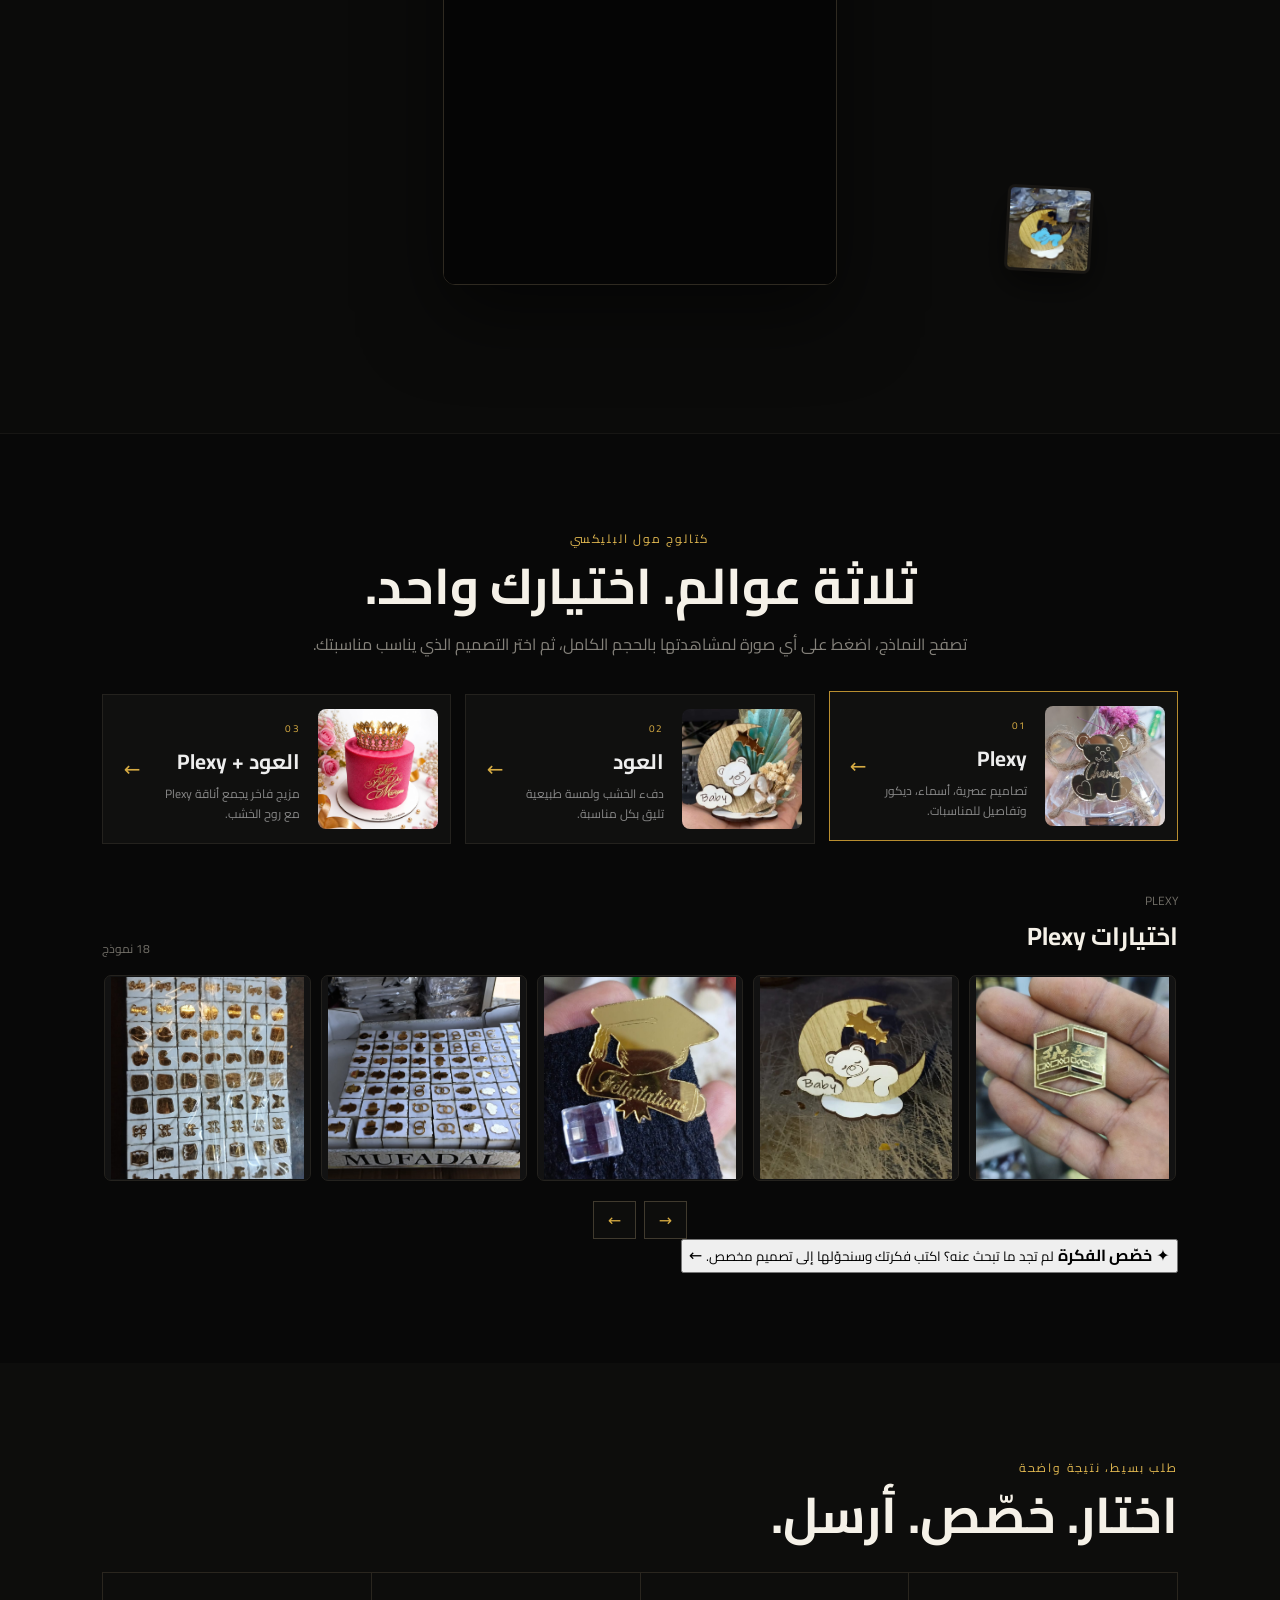
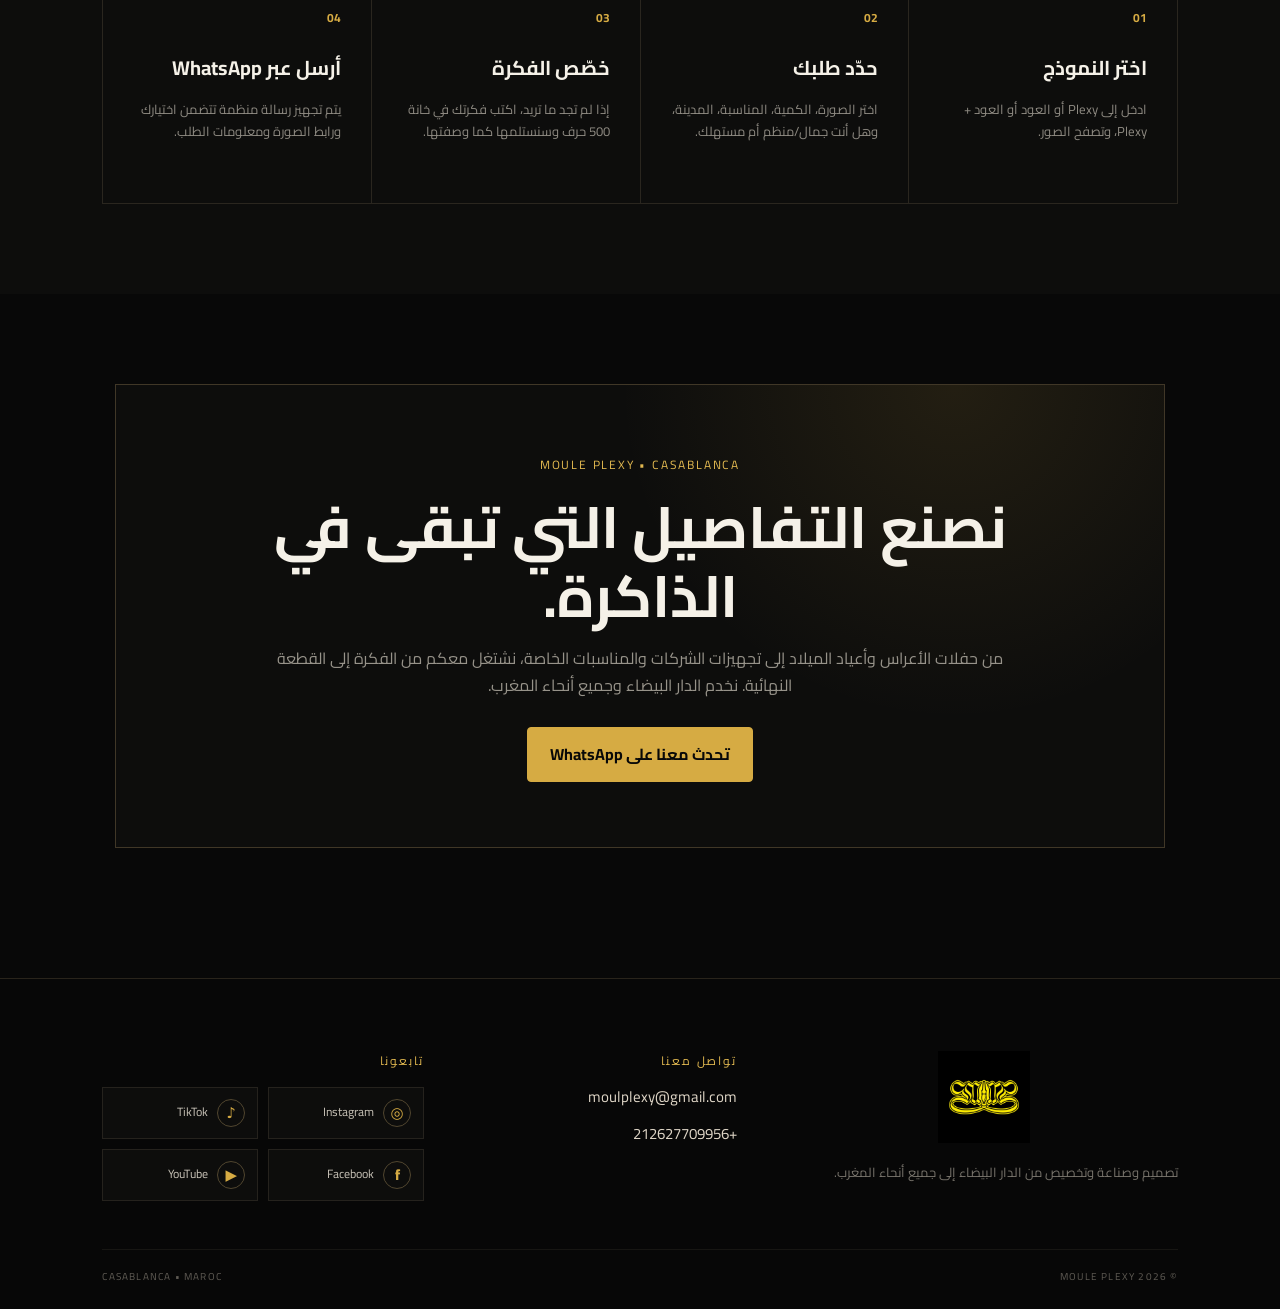
==== commit 3592f327: "Add files via upload" ====
--- a/index.html
+++ b/index.html
@@ -110,7 +110,7 @@
         <div class="gold-orbit orbit-a"></div>
         <div class="gold-orbit orbit-b"></div>
         <div class="hero-card">
-          <img src="assets/photos incon/plexy/photo incon plexy.jpeg" alt="Plexy">
+          <img src="assets/photos%20incon/plexy/photo%20incon%20plexy.jpeg" alt="Plexy">
           <div class="hero-card-label"><strong>MOULE</strong><span>PLEXY</span></div>
         </div>
         <div class="hero-note" data-ar="اصنعها بطريقتك" data-fr="Créez-la à votre façon">اصنعها بطريقتك</div>
@@ -146,23 +146,23 @@
       </div>
       <div class="category-grid">
         <button class="category-card active" data-category="plexi">
-          <div class="category-image"><img src="assets/photos incon/plexy/photo incon plexy.jpeg" alt="Plexy"></div>
+          <div class="category-image"><img src="assets/photos%20incon/plexy/photo%20incon%20plexy.jpeg" alt="Plexy"></div>
           <div><span class="category-no">01</span><h3 data-ar="Plexy" data-fr="Plexy">Plexy</h3><p data-ar="تصاميم عصرية، أسماء، ديكور وتفاصيل للمناسبات." data-fr="Créations modernes, noms, décoration et détails pour vos événements.">تصاميم عصرية، أسماء، ديكور وتفاصيل للمناسبات.</p></div>
           <span class="arrow">←</span>
         </button>
         <button class="category-card" data-category="wood">
-          <div class="category-image"><img src="assets/photos incon/3od/photo incon 3od.jpeg" alt="Bois"></div>
+          <div class="category-image"><img src="assets/photos%20incon/3od/photo%20incon%203od.jpeg" alt="Bois"></div>
           <div><span class="category-no">02</span><h3 data-ar="العود" data-fr="Bois">العود</h3><p data-ar="دفء الخشب ولمسة طبيعية تليق بكل مناسبة." data-fr="La chaleur du bois avec une touche naturelle pour chaque occasion.">دفء الخشب ولمسة طبيعية تليق بكل مناسبة.</p></div>
           <span class="arrow">←</span>
         </button>
         <button class="category-card" data-category="combo">
-          <div class="category-image"><img src="assets/photos incon/plexy+3od/photo incon 3od+plexy.jfif" alt="Plexy + Bois"></div>
+          <div class="category-image"><img src="assets/photos%20incon/plexy%2B3od/photo%20incon%203od%2Bplexy.jfif" alt="Plexy + Bois"></div>
           <div><span class="category-no">03</span><h3 data-ar="العود + Plexy" data-fr="Bois + Plexy">العود + Plexy</h3><p data-ar="مزيج فاخر يجمع أناقة Plexy مع روح الخشب." data-fr="Un mélange premium entre l’élégance du plexy et le caractère du bois.">مزيج فاخر يجمع أناقة Plexy مع روح الخشب.</p></div>
           <span class="arrow">←</span>
         </button>
       </div>
 
-      <div class="gallery-wrap">
+      <div class="gallery-wrap" id="galleryWrap">
         <div class="gallery-head">
           <div><span id="galleryKicker">PLEXY</span><h3 id="galleryTitle">اختيارات Plexy</h3></div>
           <span id="galleryCount"></span>
@@ -272,7 +272,6 @@
                 <p id="materialChoiceDescription">اختر لوناً من القائمة المتوفرة فقط.</p>
               </div>
             </div>
-</div>
 
             <div id="singleMaterialPicker" class="material-picker"></div>
             <div id="separateMaterialPickers" class="separate-pickers" hidden>
--- a/style.css
+++ b/style.css
@@ -1,4 +1,4 @@
-*{box-sizing:border-box}html{scroll-behavior:smooth}body{margin:0;background:#080808;color:#f5f1e8;font-family:"Cairo",system-ui,sans-serif;line-height:1.7}body:before{content:"";position:fixed;inset:0;pointer-events:none;background:radial-gradient(circle at 15% 15%,rgba(214,171,67,.08),transparent 30%),radial-gradient(circle at 90% 65%,rgba(214,171,67,.05),transparent 28%);z-index:-1}a{color:inherit;text-decoration:none}button,input,select,textarea{font:inherit}.site-header{height:78px;position:sticky;top:0;z-index:30;background:rgba(8,8,8,.88);backdrop-filter:blur(18px);border-bottom:1px solid rgba(214,171,67,.15);display:flex;align-items:center;gap:30px;padding:8px 5vw}.brand{height:60px;width:88px;display:flex;align-items:center}.brand img{max-height:58px;width:100%;object-fit:contain;filter:drop-shadow(0 5px 15px rgba(0,0,0,.4))}.nav{display:flex;gap:25px;flex:1;justify-content:center}.nav a{font-size:14px;color:#d8d2c5;transition:.2s}.nav a:hover{color:#e0b94f}.header-actions{display:flex;align-items:center;gap:7px}.lang-btn{border:0;background:transparent;color:#aaa;padding:7px 10px;cursor:pointer}.lang-btn.active{color:#e4bd5a;font-weight:800}.wa-mini{border:1px solid #d6ab43;color:#f0c65e;border-radius:999px;padding:7px 14px;font-size:13px}.hero{min-height:calc(100vh - 78px);display:grid;grid-template-columns:1.1fr .9fr;align-items:center;gap:4vw;padding:70px 8vw;overflow:hidden;position:relative}.hero-copy{max-width:760px}.eyebrow,.kicker{display:inline-block;color:#e1b850;font-size:12px;letter-spacing:.15em;text-transform:uppercase}.hero h1{font-size:clamp(42px,6.2vw,82px);line-height:1.08;margin:18px 0 24px;font-weight:800;letter-spacing:-.04em}.hero p{color:#aaa69d;font-size:18px;max-width:690px}.hero-ctas{display:flex;gap:12px;margin-top:34px}.btn{display:inline-flex;justify-content:center;align-items:center;gap:8px;border-radius:4px;padding:13px 22px;border:1px solid #d6ab43;cursor:pointer;transition:.25s;font-weight:700}.btn.primary{background:#d6ab43;color:#080808}.btn.primary:hover{background:#f1cf72;transform:translateY(-2px)}.btn.ghost{border-color:#4d4638;color:#eee}.btn.ghost:hover{border-color:#d6ab43}.hero-meta{display:flex;align-items:center;gap:13px;margin-top:28px;font-size:11px;color:#777;letter-spacing:.14em}.hero-meta i{width:4px;height:4px;background:#d6ab43;border-radius:50%}.hero-visual{height:570px;position:relative;display:grid;place-items:center}.hero-card{width:min(360px,70%);aspect-ratio:1/1.18;background:linear-gradient(145deg,#1b1a17,#0e0e0d);border:1px solid rgba(214,171,67,.35);border-radius:18px;padding:28px;box-shadow:0 30px 90px rgba(0,0,0,.6);transform:rotate(4deg);position:relative;z-index:2}.hero-card img{width:100%;height:100%;object-fit:cover;border-radius:10px;filter:saturate(.92)}.hero-card-label{position:absolute;bottom:20px;right:20px;left:20px;background:rgba(5,5,5,.8);padding:10px 14px;display:flex;justify-content:space-between;align-items:center}.hero-card-label strong{font-size:15px}.hero-card-label span{font-size:12px;color:#d6ab43;letter-spacing:.2em}.gold-orbit{position:absolute;border:1px solid rgba(214,171,67,.2);border-radius:50%}.orbit-a{width:540px;height:540px;transform:rotate(23deg)}.orbit-b{width:390px;height:620px;transform:rotate(-33deg)}.hero-note{position:absolute;bottom:35px;left:3%;font-size:13px;color:#d6ab43;transform:rotate(-8deg)}section{padding:90px 8vw}.reel-section{border-top:1px solid #171614;border-bottom:1px solid #171614;background:#0b0b0a}.section-head{display:flex;justify-content:space-between;align-items:end;gap:20px;margin-bottom:28px}.section-head h2{margin:7px 0 0;font-size:clamp(30px,4vw,50px);line-height:1.15}.centered{text-align:center;display:block;max-width:800px;margin:0 auto 35px}.centered p{color:#85827b}.text-link{color:#d6ab43}.reel-stage{position:relative;width:min(1120px,100%);margin:auto;padding:35px 7%}.reel-decor{position:absolute;inset:0;pointer-events:none;overflow:hidden}.reel-decor img{position:absolute;width:110px;height:110px;object-fit:cover;border:4px solid #161513;box-shadow:0 12px 35px rgba(0,0,0,.55);border-radius:4px;transform:rotate(var(--r));transition:.5s}.reel-decor img:nth-child(1){top:2%;left:2%}.reel-decor img:nth-child(2){top:22%;right:0}.reel-decor img:nth-child(3){bottom:0;left:4%}.reel-decor img:nth-child(4){bottom:7%;right:2%}.reel-decor img:nth-child(5){top:0;right:22%}.reel-decor img:nth-child(6){bottom:0;left:24%}.reel-frame{width:100%;margin:auto;aspect-ratio:16/9;background:#111;border:1px solid #28241c;border-radius:14px;overflow:hidden;position:relative}.reel-frame iframe{width:100%;height:100%;border:0}.reel-placeholder{height:100%;display:grid;place-items:center;align-content:center;text-align:center;color:#777;padding:30px}.reel-placeholder h3{color:#c6c0b4;margin:12px 0 5px}.play-ring{width:68px;height:68px;border:1px solid #d6ab43;color:#d6ab43;border-radius:50%;display:grid;place-items:center;font-size:22px;padding-left:4px}.category-grid{display:grid;grid-template-columns:repeat(3,1fr);gap:14px}.category-card{background:#10100f;color:#eee;border:1px solid #24221e;padding:12px;text-align:right;display:grid;grid-template-columns:120px 1fr 25px;gap:18px;align-items:center;cursor:pointer;min-height:150px;transition:.25s}.category-card:hover,.category-card.active{border-color:#b88e30;transform:translateY(-3px)}.category-image{width:120px;height:120px;border-radius:8px;overflow:hidden;background:#191817}.category-image img{width:100%;height:100%;object-fit:cover}.category-no{font-size:10px;color:#d6ab43;letter-spacing:.15em}.category-card h3{margin:4px 0;font-size:21px}.category-card p{font-size:12px;color:#888;margin:0}.arrow{color:#d6ab43;font-size:20px}.gallery-wrap{margin-top:42px;position:relative}.gallery-head{display:flex;justify-content:space-between;align-items:end;margin-bottom:14px}.gallery-head h3{margin:2px 0;font-size:25px}.gallery-head span{color:#706d66;font-size:12px}.gallery{display:flex;gap:10px;overflow-x:auto;scroll-behavior:smooth;scrollbar-width:none;padding:2px}.gallery::-webkit-scrollbar{display:none}.gallery-item{flex:0 0 calc(20% - 8px);aspect-ratio:1/1;overflow:hidden;border-radius:7px;background:#121212;cursor:zoom-in;border:1px solid #24221e}.gallery-item img{width:100%;height:100%;object-fit:cover;transition:transform .55s}.gallery-item:hover img{transform:scale(1.08)}.gallery-actions{display:flex;justify-content:center;gap:8px;margin-top:18px}.slider-btn{width:43px;height:38px;border:1px solid #403a2e;background:#0d0d0c;color:#d6ab43;cursor:pointer}.how{background:#0d0d0c}.steps{display:grid;grid-template-columns:repeat(4,1fr);gap:1px;background:#2a261f;border:1px solid #2a261f}.steps article{background:#0d0d0c;padding:30px;min-height:230px}.steps b{color:#d6ab43;font-size:12px}.steps h3{font-size:20px;margin:20px 0 8px}.steps p{color:#8e8a82;font-size:13px}.about{padding-bottom:130px}.about-box{border:1px solid #403727;background:radial-gradient(circle at 80% 0,rgba(214,171,67,.11),transparent 35%),#0d0d0c;padding:65px;max-width:1050px;margin:auto;text-align:center}.about-box h2{font-size:clamp(32px,5vw,58px);line-height:1.2;margin:14px 0}.about-box p{max-width:760px;margin:0 auto 28px;color:#97938a}.floating-order{position:fixed;z-index:25;bottom:24px;right:24px;border:1px solid #d6ab43;background:#d6ab43;color:#080808;border-radius:999px;padding:12px 21px;box-shadow:0 15px 40px rgba(0,0,0,.45);font-weight:800;cursor:pointer}.floating-order span:first-child{margin-left:6px}.modal{position:fixed;inset:0;z-index:60;display:none;align-items:center;justify-content:center;padding:20px}.modal.open{display:flex}.modal-backdrop{position:absolute;inset:0;background:rgba(0,0,0,.86);backdrop-filter:blur(8px)}.modal-dialog{position:relative;z-index:2;width:min(1080px,96vw);max-height:92vh;overflow:auto;background:#0d0d0c;border:1px solid #3b3324;display:grid;grid-template-columns:1fr 1fr}.modal-close{position:absolute;top:10px;left:10px;z-index:5;width:40px;height:40px;border-radius:50%;border:1px solid #51472f;background:rgba(0,0,0,.65);color:#fff;font-size:25px;cursor:pointer}.modal-image{min-height:560px;background:#080808}.modal-image img{width:100%;height:100%;object-fit:cover}.modal-info{padding:40px}.modal-info h2{font-size:34px;margin:7px 0}.modal-info>p{color:#8f8b83;font-size:13px}.form-grid{display:grid;grid-template-columns:1fr 1fr;gap:12px}.form-grid label,.idea-label{display:flex;flex-direction:column;gap:5px;font-size:12px;color:#b8b2a7}.form-grid input,.form-grid select,.idea-label textarea{width:100%;border:1px solid #353027;background:#141311;color:#f5f1e8;border-radius:4px;padding:10px;outline:none}.form-grid input:focus,.form-grid select:focus,.idea-label textarea:focus{border-color:#d6ab43}.idea-label{margin-top:12px;position:relative}.idea-label small{position:absolute;bottom:7px;left:8px;color:#777}.idea-label textarea{resize:vertical;padding-bottom:27px}.full{width:100%;margin-top:15px}@media(max-width:900px){.reel-stage{padding:10px}.reel-decor{display:none}.gallery-item{flex-basis:calc(33.333% - 7px)}.site-header{padding:8px 4vw}.nav{display:none}.header-actions{margin-right:auto}.hero{grid-template-columns:1fr;padding:65px 6vw}.hero-visual{height:470px}.category-grid{grid-template-columns:1fr}.steps{grid-template-columns:1fr 1fr}.modal-dialog{grid-template-columns:1fr}.modal-image{min-height:360px;max-height:45vh}.modal-info{padding:28px}section{padding:70px 6vw}}@media(max-width:550px){.gallery-item{flex-basis:calc(50% - 5px)}.wa-mini{display:none}.hero h1{font-size:42px}.hero p{font-size:15px}.hero-visual{height:390px}.hero-card{width:75%}.category-card{grid-template-columns:90px 1fr 20px}.category-image{width:90px;height:90px}.steps{grid-template-columns:1fr}.form-grid{grid-template-columns:1fr}.about-box{padding:35px 22px}.floating-order{right:14px;bottom:14px}.modal{padding:8px}.modal-dialog{max-height:96vh}.modal-info h2{font-size:28px}}
+*{box-sizing:border-box}html{scroll-behavior:smooth}body{margin:0;background:#080808;color:#f5f1e8;font-family:"Cairo",system-ui,sans-serif;line-height:1.7}body:before{content:"";position:fixed;inset:0;pointer-events:none;background:radial-gradient(circle at 15% 15%,rgba(214,171,67,.08),transparent 30%),radial-gradient(circle at 90% 65%,rgba(214,171,67,.05),transparent 28%);z-index:-1}a{color:inherit;text-decoration:none}button,input,select,textarea{font:inherit}.site-header{height:78px;position:sticky;top:0;z-index:30;background:rgba(8,8,8,.88);backdrop-filter:blur(18px);border-bottom:1px solid rgba(214,171,67,.15);display:flex;align-items:center;gap:30px;padding:8px 5vw}.brand{height:60px;width:88px;display:flex;align-items:center}.brand img{max-height:58px;width:100%;object-fit:contain;filter:drop-shadow(0 5px 15px rgba(0,0,0,.4))}.nav{display:flex;gap:25px;flex:1;justify-content:center}.nav a{font-size:14px;color:#d8d2c5;transition:.2s}.nav a:hover{color:#e0b94f}.header-actions{display:flex;align-items:center;gap:7px}.lang-btn{border:0;background:transparent;color:#aaa;padding:7px 10px;cursor:pointer}.lang-btn.active{color:#e4bd5a;font-weight:800}.wa-mini{border:1px solid #d6ab43;color:#f0c65e;border-radius:999px;padding:7px 14px;font-size:13px}.hero{min-height:calc(100vh - 78px);display:grid;grid-template-columns:1.1fr .9fr;align-items:center;gap:4vw;padding:70px 8vw;overflow:hidden;position:relative}.hero-copy{max-width:760px}.eyebrow,.kicker{display:inline-block;color:#e1b850;font-size:12px;letter-spacing:.15em;text-transform:uppercase}.hero h1{font-size:clamp(42px,6.2vw,82px);line-height:1.08;margin:18px 0 24px;font-weight:800;letter-spacing:-.04em}.hero p{color:#aaa69d;font-size:18px;max-width:690px}.hero-ctas{display:flex;gap:12px;margin-top:34px}.btn{display:inline-flex;justify-content:center;align-items:center;gap:8px;border-radius:4px;padding:13px 22px;border:1px solid #d6ab43;cursor:pointer;transition:.25s;font-weight:700}.btn.primary{background:#d6ab43;color:#080808}.btn.primary:hover{background:#f1cf72;transform:translateY(-2px)}.btn.ghost{border-color:#4d4638;color:#eee}.btn.ghost:hover{border-color:#d6ab43}.hero-meta{display:flex;align-items:center;gap:13px;margin-top:28px;font-size:11px;color:#777;letter-spacing:.14em}.hero-meta i{width:4px;height:4px;background:#d6ab43;border-radius:50%}.hero-visual{height:570px;position:relative;display:grid;place-items:center}.hero-card{width:min(360px,70%);aspect-ratio:1/1.18;background:linear-gradient(145deg,#1b1a17,#0e0e0d);border:1px solid rgba(214,171,67,.35);border-radius:18px;padding:28px;box-shadow:0 30px 90px rgba(0,0,0,.6);transform:rotate(4deg);position:relative;z-index:2}.hero-card img{width:100%;height:100%;object-fit:cover;border-radius:10px;filter:saturate(.92)}.hero-card-label{position:absolute;bottom:20px;right:20px;left:20px;background:rgba(5,5,5,.8);padding:10px 14px;display:flex;justify-content:space-between;align-items:center}.hero-card-label strong{font-size:15px}.hero-card-label span{font-size:12px;color:#d6ab43;letter-spacing:.2em}.gold-orbit{position:absolute;border:1px solid rgba(214,171,67,.2);border-radius:50%}.orbit-a{width:540px;height:540px;transform:rotate(23deg)}.orbit-b{width:390px;height:620px;transform:rotate(-33deg)}.hero-note{position:absolute;bottom:35px;left:3%;font-size:13px;color:#d6ab43;transform:rotate(-8deg)}section{padding:90px 8vw}.reel-section{border-top:1px solid #171614;border-bottom:1px solid #171614;background:#0b0b0a}.section-head{display:flex;justify-content:space-between;align-items:end;gap:20px;margin-bottom:28px}.section-head h2{margin:7px 0 0;font-size:clamp(30px,4vw,50px);line-height:1.15}.centered{text-align:center;display:block;max-width:800px;margin:0 auto 35px}.centered p{color:#85827b}.text-link{color:#d6ab43}.reel-stage{position:relative;width:min(1120px,100%);margin:auto;padding:35px 7%}.reel-decor{position:absolute;inset:0;pointer-events:none;overflow:hidden}.reel-decor img{position:absolute;width:110px;height:110px;object-fit:cover;border:4px solid #161513;box-shadow:0 12px 35px rgba(0,0,0,.55);border-radius:4px;transform:rotate(var(--r));transition:.5s}.reel-decor img:nth-child(1){top:2%;left:2%}.reel-decor img:nth-child(2){top:22%;right:0}.reel-decor img:nth-child(3){bottom:0;left:4%}.reel-decor img:nth-child(4){bottom:7%;right:2%}.reel-decor img:nth-child(5){top:0;right:22%}.reel-decor img:nth-child(6){bottom:0;left:24%}.reel-frame{width:100%;margin:auto;aspect-ratio:16/9;background:#111;border:1px solid #28241c;border-radius:14px;overflow:hidden;position:relative}.reel-frame iframe{width:100%;height:100%;border:0}.reel-placeholder{height:100%;display:grid;place-items:center;align-content:center;text-align:center;color:#777;padding:30px}.reel-placeholder h3{color:#c6c0b4;margin:12px 0 5px}.play-ring{width:68px;height:68px;border:1px solid #d6ab43;color:#d6ab43;border-radius:50%;display:grid;place-items:center;font-size:22px;padding-left:4px}.category-grid{display:grid;grid-template-columns:repeat(3,1fr);gap:14px}.category-card{background:#10100f;color:#eee;border:1px solid #24221e;padding:12px;text-align:right;display:grid;grid-template-columns:120px 1fr 25px;gap:18px;align-items:center;cursor:pointer;min-height:150px;transition:.25s}.category-card:hover,.category-card.active{border-color:#b88e30;transform:translateY(-3px)}.category-image{width:120px;height:120px;border-radius:8px;overflow:hidden;background:#191817}.category-image img{width:100%;height:100%;object-fit:cover}.category-no{font-size:10px;color:#d6ab43;letter-spacing:.15em}.category-card h3{margin:4px 0;font-size:21px}.category-card p{font-size:12px;color:#888;margin:0}.arrow{color:#d6ab43;font-size:20px}.gallery-wrap{margin-top:42px;position:relative;scroll-margin-top:96px}.gallery-head{display:flex;justify-content:space-between;align-items:end;margin-bottom:14px}.gallery-head h3{margin:2px 0;font-size:25px}.gallery-head span{color:#706d66;font-size:12px}.gallery{display:flex;gap:10px;overflow-x:auto;scroll-behavior:smooth;scrollbar-width:none;padding:2px}.gallery::-webkit-scrollbar{display:none}.gallery-item{flex:0 0 calc(20% - 8px);aspect-ratio:1/1;overflow:hidden;border-radius:7px;background:#121212;cursor:zoom-in;border:1px solid #24221e}.gallery-item img{width:100%;height:100%;object-fit:cover;transition:transform .55s}.gallery-item:hover img{transform:scale(1.08)}.gallery-actions{display:flex;justify-content:center;gap:8px;margin-top:18px}.slider-btn{width:43px;height:38px;border:1px solid #403a2e;background:#0d0d0c;color:#d6ab43;cursor:pointer}.how{background:#0d0d0c}.steps{display:grid;grid-template-columns:repeat(4,1fr);gap:1px;background:#2a261f;border:1px solid #2a261f}.steps article{background:#0d0d0c;padding:30px;min-height:230px}.steps b{color:#d6ab43;font-size:12px}.steps h3{font-size:20px;margin:20px 0 8px}.steps p{color:#8e8a82;font-size:13px}.about{padding-bottom:130px}.about-box{border:1px solid #403727;background:radial-gradient(circle at 80% 0,rgba(214,171,67,.11),transparent 35%),#0d0d0c;padding:65px;max-width:1050px;margin:auto;text-align:center}.about-box h2{font-size:clamp(32px,5vw,58px);line-height:1.2;margin:14px 0}.about-box p{max-width:760px;margin:0 auto 28px;color:#97938a}.floating-order{position:fixed;z-index:25;bottom:24px;right:24px;border:1px solid #d6ab43;background:#d6ab43;color:#080808;border-radius:999px;padding:12px 21px;box-shadow:0 15px 40px rgba(0,0,0,.45);font-weight:800;cursor:pointer}.floating-order span:first-child{margin-left:6px}.modal{position:fixed;inset:0;z-index:60;display:none;align-items:center;justify-content:center;padding:20px}.modal.open{display:flex}.modal-backdrop{position:absolute;inset:0;background:rgba(0,0,0,.86);backdrop-filter:blur(8px)}.modal-dialog{position:relative;z-index:2;width:min(1080px,96vw);max-height:92vh;overflow:auto;background:#0d0d0c;border:1px solid #3b3324;display:grid;grid-template-columns:1fr 1fr}.modal-close{position:absolute;top:10px;left:10px;z-index:5;width:40px;height:40px;border-radius:50%;border:1px solid #51472f;background:rgba(0,0,0,.65);color:#fff;font-size:25px;cursor:pointer}.modal-image{min-height:560px;background:#080808}.modal-image img{width:100%;height:100%;object-fit:cover}.modal-info{padding:40px}.modal-info h2{font-size:34px;margin:7px 0}.modal-info>p{color:#8f8b83;font-size:13px}.form-grid{display:grid;grid-template-columns:1fr 1fr;gap:12px}.form-grid label,.idea-label{display:flex;flex-direction:column;gap:5px;font-size:12px;color:#b8b2a7}.form-grid input,.form-grid select,.idea-label textarea{width:100%;border:1px solid #353027;background:#141311;color:#f5f1e8;border-radius:4px;padding:10px;outline:none}.form-grid input:focus,.form-grid select:focus,.idea-label textarea:focus{border-color:#d6ab43}.idea-label{margin-top:12px;position:relative}.idea-label small{position:absolute;bottom:7px;left:8px;color:#777}.idea-label textarea{resize:vertical;padding-bottom:27px}.full{width:100%;margin-top:15px}@media(max-width:900px){.reel-stage{padding:10px}.reel-decor{display:none}.gallery-item{flex-basis:calc(33.333% - 7px)}.site-header{padding:8px 4vw}.nav{display:none}.header-actions{margin-right:auto}.hero{grid-template-columns:1fr;padding:65px 6vw}.hero-visual{height:470px}.category-grid{grid-template-columns:1fr}.steps{grid-template-columns:1fr 1fr}.modal-dialog{grid-template-columns:1fr}.modal-image{min-height:360px;max-height:45vh}.modal-info{padding:28px}section{padding:70px 6vw}}@media(max-width:550px){.gallery-item{flex-basis:calc(50% - 5px)}.wa-mini{display:none}.hero h1{font-size:42px}.hero p{font-size:15px}.hero-visual{height:390px}.hero-card{width:75%}.category-card{grid-template-columns:90px 1fr 20px}.category-image{width:90px;height:90px}.steps{grid-template-columns:1fr}.form-grid{grid-template-columns:1fr}.about-box{padding:35px 22px}.floating-order{right:14px;bottom:14px}.modal{padding:8px}.modal-dialog{max-height:96vh}.modal-info h2{font-size:28px}}
 body[dir="ltr"] .category-card{text-align:left}.ltr{direction:ltr}
 
 /* Contact & social footer */
@@ -424,18 +424,21 @@
 .modal-image { position: relative; }
 .selected-catalog-overlay {
   position: absolute !important;
-  top: 18px !important;
-  right: 18px !important;
-  width: 118px !important;
-  height: 118px !important;
+  top: 16px !important;
+  left: 16px !important;
+  right: auto !important;
+  width: 96px !important;
+  height: 96px !important;
+  max-width: 96px !important;
+  max-height: 96px !important;
   object-fit: contain !important;
   object-position: center !important;
-  border-radius: 14px !important;
+  border-radius: 10px !important;
   border: 2px solid rgba(255,255,255,.72) !important;
-  background: rgba(0,0,0,.72) !important;
-  box-shadow: 0 10px 28px rgba(0,0,0,.35) !important;
+  background: rgba(0,0,0,.78) !important;
+  box-shadow: 0 8px 22px rgba(0,0,0,.35) !important;
   z-index: 8 !important;
-  padding: 4px !important;
+  padding: 3px !important;
 }
 .selected-catalog-overlay[hidden] { display:none !important; }
 
@@ -465,8 +468,14 @@
   background:linear-gradient(135deg,#fff 0 35%,#888 36% 65%,#222 66%);
   border:1px solid rgba(255,255,255,.35);
 }
+.color-option[data-color="الأبيض"] .color-dot,
+.color-option[data-color="بيض"] .color-dot{background:#fff}
+.color-option[data-color="شيبي"] .color-dot{background:linear-gradient(135deg,#fff,#777,#eee)}
+.color-option[data-color="الغوز"] .color-dot{background:#e889ae}
+.color-option[data-color="الذهبي"] .color-dot{background:#d6ab43}
+.color-option[data-color="البني الفاتح"] .color-dot{background:#a8784f}
 .separate-pickers { display:grid; grid-template-columns:1fr 1fr; gap:18px; }
 @media (max-width:700px) {
   .separate-pickers { grid-template-columns:1fr; }
-  .selected-catalog-overlay { width:88px !important; height:88px !important; top:10px !important; right:10px !important; }
-}
+  .selected-catalog-overlay { width:72px !important; height:72px !important; max-width:72px !important; max-height:72px !important; top:10px !important; left:10px !important; right:auto !important; }
+}
